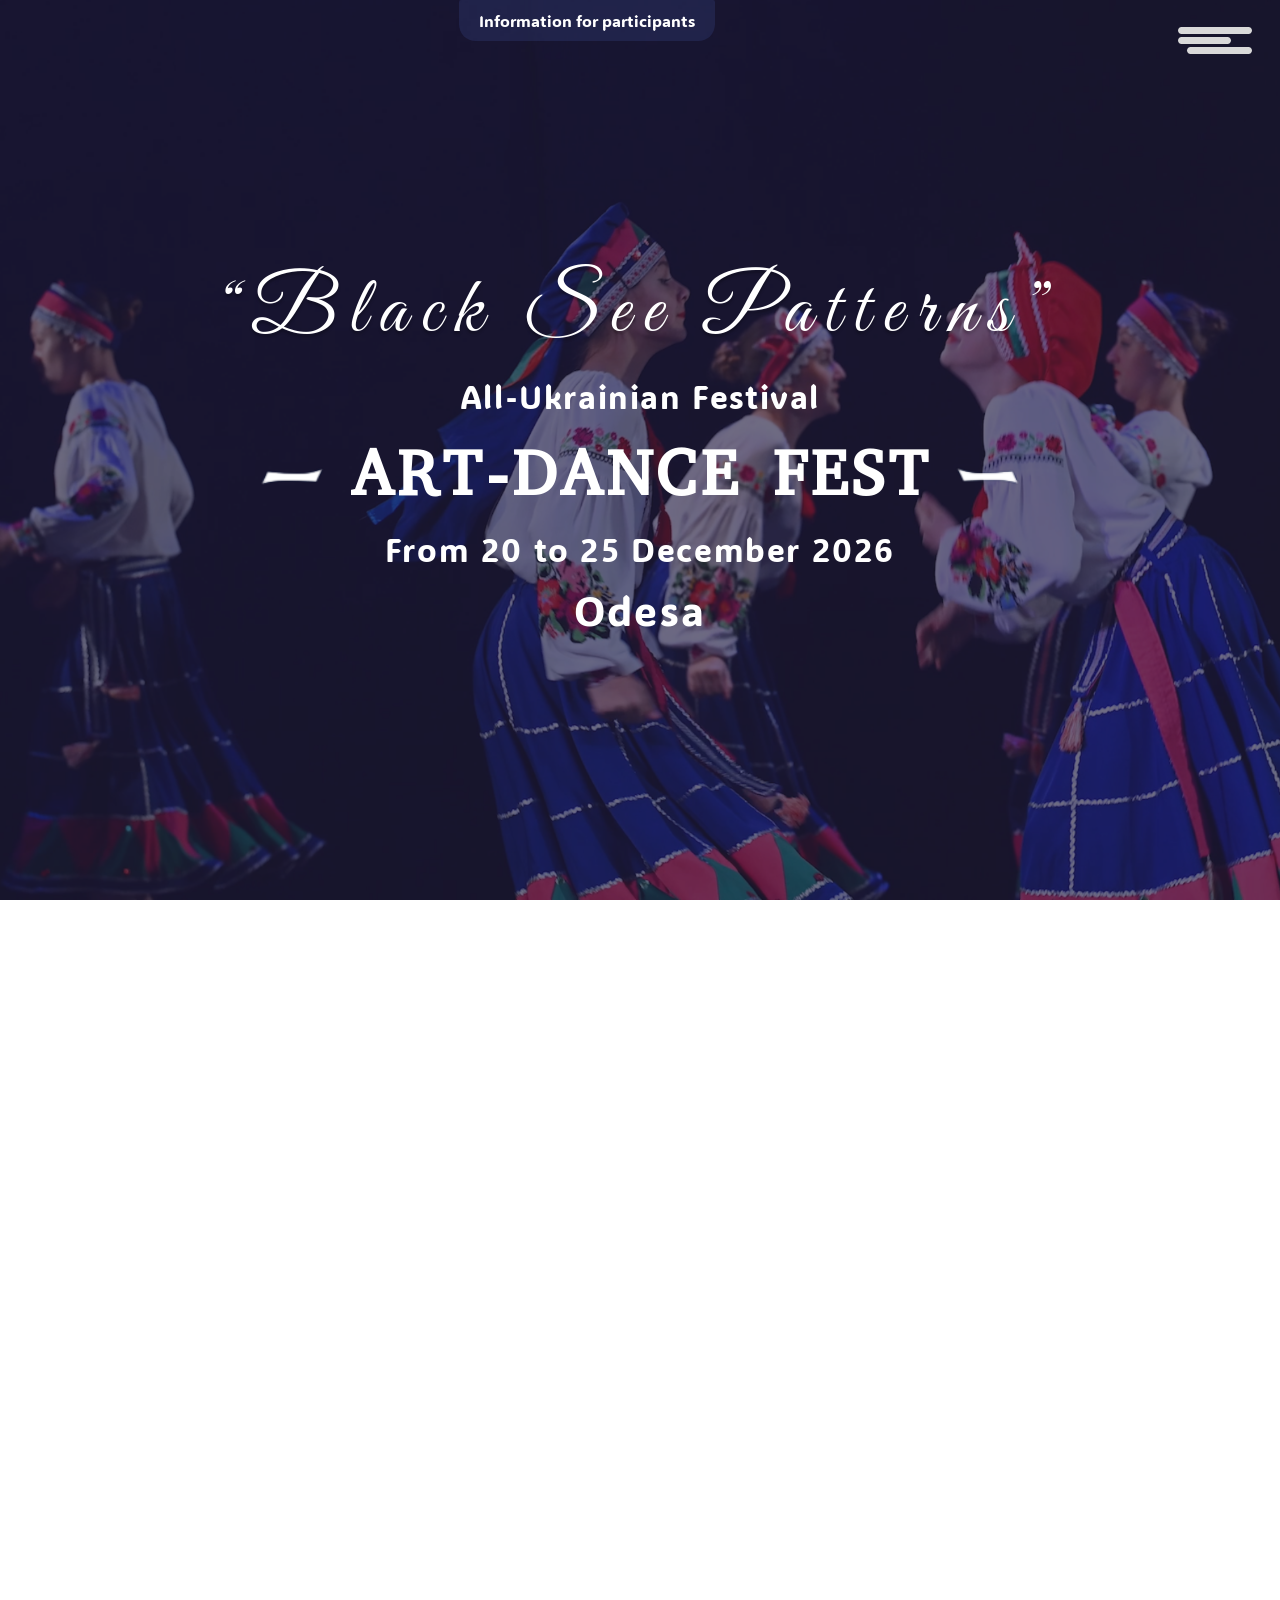
==== index.html @ 23b4a996 "add slider functions slide swipe and photo overlay" ====
<!DOCTYPE html>
<html lang="en">
	<head>
		<meta charset="UTF-8" />
		<meta name="viewport" content="width=device-width, initial-scale=1.0" />
		<title>Black See Patterns Fest</title>
		<link rel="stylesheet" href="css/style.css" />
	</head>
	<body>
		<div class="sections-container">
			<section class="start-screen section">
				<header>
					<div class="top-bar">
						<a href="#" class="info-button">Information for participants</a>
					</div>
					<div class="burger-menu">
						<img src="img/burger.svg" alt="Menu" />
					</div>
				</header>
				<div class="background-overlay"></div>

				<main class="main-content">
					<div class="event-text">
						<h2 class="event-name">“Black See Patterns”</h2>
						<p class="event-subtitle">All-Ukrainian Festival</p>
						<div class="event-title-container">
							<img src="img/tild.png" alt="Tild" class="tild-left" />
							<h1 class="event-title">ART-DANCE FEST</h1>
							<img src="img/tild.png" alt="Tild" class="tild-right" />
						</div>
						<p class="event-date">From 20 to 25 December 2026</p>
						<p class="event-location">Odesa</p>
					</div>
				</main>
			</section>
			<section class="slider-section section">
				<div class="slider-wrapper">
					<div class="slide-track">
						<div class="slider-button">
							<button class="slide-button" id="prevBtn"></button>
							<button class="slide-button" id="nextBtn"></button>
						</div>
					</div>
					<div class="slider-view">
						<div class="slides-container" id="sliderImage"></div>
					</div>
				</div>
			</section>
		</div>

		<div id="fullscreen-overlay" class="fullscreen-overlay">
			<img id="fullscreen-image" src="" alt="Fullscreen Image" />
		</div>

		<script src="js/script.js"></script>
		<script src="js/slider.js"></script>
	</body>
</html>
---- css/style.css ----
@import url('https://fonts.googleapis.com/css2?family=ADLaM+Display&family=Abyssinica+SIL&family=Great+Vibes&display=swap');

.sections-container {
	height: 100vh;
	position: relative;
	transition: transform 0.6s cubic-bezier(0.25, 0.46, 0.45, 0.94);
}

.section {
	height: 100vh;
	width: 100%;
	position: relative;
}

body,
html {
	margin: 0;
	padding: 0;
	width: 100%;
	height: 100%;
	overflow: hidden; /* Скрываем общий скролл */
	font-family: 'ADLaM Display', sans-serif;
	color: #ffffff;
	background: linear-gradient(
		180deg,
		#422b9c 0%,
		#5b3faa 33.65%,
		#684cb7 73.08%,
		#8156ce 100%
	);
}

.start-screen {
	position: relative;
	width: 100%;
	height: 100vh;
	background-image: url('../img/background-6b29d3.png');
	background-size: cover;
	background-position: center;
	display: flex;
	flex-direction: column;
	align-items: center;
}

.background-overlay {
	position: absolute;
	top: 0;
	left: 0;
	width: 100%;
	height: 100%;
	background-color: rgba(36, 31, 63, 0.65);
	z-index: 1;
}

.top-bar {
	position: fixed;
	top: 0;
	width: 100%;
	text-align: center;

	z-index: 3;
}

.info-button {
	background-color: rgba(52, 67, 128, 0.31);
	padding: 0.78vw 1.56vw;
	border-radius: 0.15vw 0.15vw 1.3vw 1.3vw;
	text-decoration: none;
	color: #ffffff;
	font-size: clamp(16px, 1.25vw, 24px);
	font-family: 'ADLaM Display', sans-serif;
	display: inline-block;
}

header {
	position: absolute;
	top: 2.08vw;
	right: 4.16vw;
	z-index: 2;
	display: flex;
	justify-content: flex-end;
	align-items: center;
	box-sizing: border-box;
}

.burger-menu {
	cursor: pointer;
	width: 3.85vw;
	height: 1.4vw;
}

.main-content {
	position: relative;
	z-index: 2;
	text-align: center;
	display: flex;
	flex-direction: column;
	align-items: center;
	justify-content: center;
	flex-grow: 1;
}

.event-text {
	display: flex;
	flex-direction: column;
	align-items: center;
	gap: 1.04vw;
}

.event-name {
	font-family: 'Great Vibes', serif;
	font-size: clamp(1.5rem, 7vw, 5rem);
	font-weight: 400;
	letter-spacing: 0.16em;
	text-shadow: 0px 0.2vw 0.2vw rgba(0, 0, 0, 0.25);
	margin: 0;
}

.event-subtitle,
.event-date {
	font-family: 'ADLaM Display', sans-serif;
	font-size: clamp(1rem, 2.5vw, 2.5rem);
	letter-spacing: 0.05em;
	margin: 0;
}

.event-title-container {
	display: flex;
	align-items: center;
	justify-content: center;
	gap: 1.04vw;
}

.event-title {
	font-family: 'Abyssinica SIL', serif;
	font-size: clamp(1.5rem, 5vw, 4rem);
	letter-spacing: 0.05em;
	margin: 0;
}
.slider-button {
	display: grid;
	align-items: center;
	width: 100vw;
	height: 100%;
	row-gap: 50vw;
	column-gap: 50vw;
	grid-template-rows: repeat(1, minmax(0, 1fr));
	grid-template-columns: repeat(2, minmax(0, 1fr));
	z-index: 2;
	#prevBtn,
	#nextBtn {
		position: relative;
		width: clamp(20vw, 100px, 400px);
		height: clamp(20vw, 100px, 400px);
		border-radius: 53.007px;
		border: 15.002px solid #293077;
		cursor: pointer;
	}
	#prevBtn {
		right: 25px;
		transform: rotate(17deg);
		grid-row: 1 / span 1;
		grid-column: 1 / span 1;
	}
	#nextBtn {
		left: 25px;
		transform: rotate(-17deg);
		grid-row: 1 / span 1;
		grid-column: 2 / span 1;
		justify-self: end;
	}
}
.slider-section {
	padding: 0 0;
	display: flex;
	align-items: center;
	justify-content: center;
}

.slider-wrapper {
	width: 70vw;
	height: 90vh;
	position: relative;
	margin: 0 auto;
	display: flex;
	justify-content: center;
	align-items: center;
	background: url(../wwwroot/background.webp) lightgray 50% 50% / cover
		no-repeat;
	background-position: top center;

	border-radius: 90px;
}

.slider-view {
	position: relative;
	display: grid;
	justify-content: center;
	align-content: center;
}

.slide-track {
	position: absolute;
	margin: 0, auto;
	width: 100vw;
	height: 100%;
	display: flex;
	transition: transform 0.5s ease;
}

.slide {
	min-width: 100%;
	box-sizing: border-box;
}

.slide img {
	width: 100%;
	display: block;
}

.slider-prev,
.slider-next {
	position: absolute;
	top: 50%;
	transform: translateY(-50%);
	background-color: rgba(0, 0, 0, 0.5);
	color: white;
	border: none;
	padding: 10px;
	cursor: pointer;
	z-index: 1;
}

.slider-prev {
	left: 10px;
}

.slider-next {
	right: 10px;
}
.tild-left,
.tild-right {
	width: clamp(50px, 6.79vw, 130px);
}

.tild-right {
	transform: scaleX(-1);
}

.event-location {
	font-family: 'ADLaM Display', sans-serif;
	font-size: clamp(40px, 3.23vw, 70px);
	letter-spacing: 0.05em;
	margin: 0;
}
#sliderImage {
	position: relative;
	display: block;
	width: 60vw;
	height: 65vh;
	border-radius: 100px;
	background-size: cover;
	background-repeat: no-repeat;
	background-position: center;
}
@media (max-width: 768px) {
	.slider-button #prevBtn,
	.slider-button #nextBtn {
		background-repeat: no-repeat;
		background-position: center;
		background-color: transparent;
		width: 36px;
		height: 80px;
		border: none;
		border-radius: 0;
	}
	.slider-button #prevBtn {
		background-image: url('../img/prev_arrow.svg');
		rotate: -17deg;
		justify-self: end;
	}
	.slider-button #nextBtn {
		background-image: url('../img/next_arrow.svg');
		rotate: 17deg;
		justify-self: start;
	}
	.slider-wrapper {
		width: 90vw;
	}
	#sliderImage {
		width: 85vw;
		height: 50vh;
	}
}

/* Стили для полноэкранного просмотра */
.fullscreen-overlay {
	position: fixed;
	top: 0;
	left: 0;
	width: 100%;
	height: 100%;
	background-color: rgba(0, 0, 0, 0.85);
	display: none; /* Скрыто по умолчанию */
	justify-content: center;
	align-items: center;
	z-index: 1000;
	cursor: pointer;
}

.fullscreen-overlay.active {
	display: flex; /* Показываем при активации */
}

#fullscreen-image {
	max-width: 90%;
	max-height: 90%;
	object-fit: contain;
}
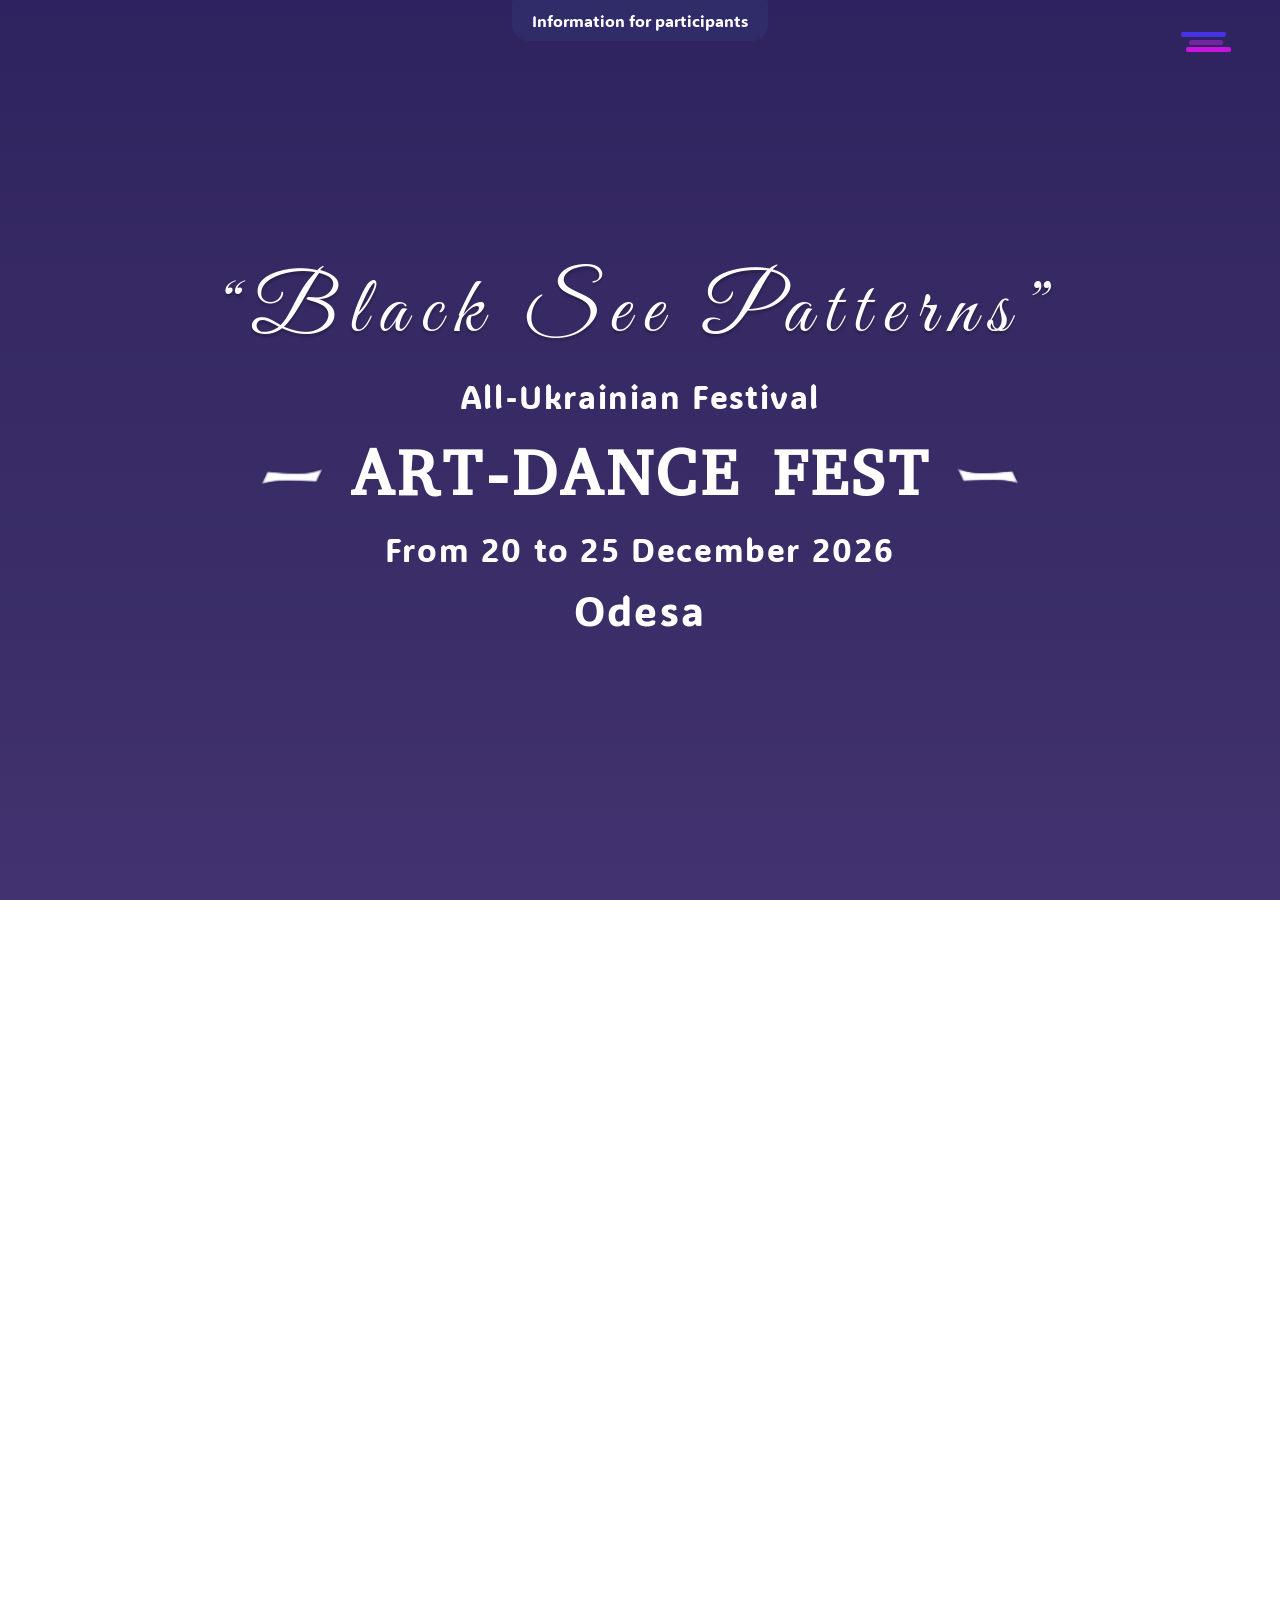
==== commit f5d26718: "add video to start screen add burger animation add burger" ====
--- a/index.html
+++ b/index.html
@@ -7,16 +7,22 @@
 		<link rel="stylesheet" href="css/style.css" />
 	</head>
 	<body>
+		<header>
+			<div class="top-bar">
+				<a href="#" class="info-button">Information for participants</a>
+			</div>
+			<div class="burger-menu">
+				<div class="burger-line burger-line-one"></div>
+				<div class="burger-line burger-line-two"></div>
+				<div class="burger-line burger-line-three"></div>
+			</div>
+		</header>
 		<div class="sections-container">
 			<section class="start-screen section">
-				<header>
-					<div class="top-bar">
-						<a href="#" class="info-button">Information for participants</a>
-					</div>
-					<div class="burger-menu">
-						<img src="img/burger.svg" alt="Menu" />
-					</div>
-				</header>
+				<!--TODO: add lazy loading for video, add background image before video, compress video 	     file-->
+				<video autoplay muted loop class="background-video">
+					<source src="wwwroot/FestStartVideo.mp4" type="video/mp4" />
+				</video>
 				<div class="background-overlay"></div>
 
 				<main class="main-content">
--- a/css/style.css
+++ b/css/style.css
@@ -34,12 +34,21 @@
 	position: relative;
 	width: 100%;
 	height: 100vh;
-	background-image: url('../img/background-6b29d3.png');
-	background-size: cover;
-	background-position: center;
+	overflow: hidden;
 	display: flex;
 	flex-direction: column;
 	align-items: center;
+}
+
+.background-video {
+	position: absolute;
+	top: 50%;
+	left: 50%;
+	width: 100%;
+	height: 100%;
+	object-fit: cover;
+	transform: translate(-50%, -50%);
+	z-index: -1;
 }
 
 .background-overlay {
@@ -73,9 +82,8 @@
 }
 
 header {
-	position: absolute;
-	top: 2.08vw;
-	right: 4.16vw;
+	position: fixed;
+	width: 100vw;
 	z-index: 2;
 	display: flex;
 	justify-content: flex-end;
@@ -84,11 +92,40 @@
 }
 
 .burger-menu {
+	position: relative;
+	display: flex;
+	flex-direction: column;
+	justify-content: space-between;
+	margin-right: clamp(30px, 3.85vw, 60px);
+	margin-top: 2rem;
 	cursor: pointer;
-	width: 3.85vw;
-	height: 1.4vw;
-}
-
+	width: clamp(30px, 3.85vw, 60px);
+	height: clamp(20px, 2vh, 60px);
+	z-index: 4;
+}
+.burger-line {
+	height: 5px;
+	border-radius: 2px;
+	transition: transform 0.3s ease-in-out, background-color 0.3s ease-in-out,
+		width 0.3s ease-in-out;
+}
+.burger-line-one {
+	position: relative;
+	align-self: flex-start;
+	background-color: #4533e4;
+
+	width: 90%;
+}
+.burger-line-two {
+	background-color: #7125a0;
+	width: 70%;
+	align-self: center;
+}
+.burger-line-three {
+	background-color: #c714de;
+	width: 90%;
+	align-self: flex-end;
+}
 .main-content {
 	position: relative;
 	z-index: 2;
@@ -185,8 +222,7 @@
 	display: flex;
 	justify-content: center;
 	align-items: center;
-	background: url(../wwwroot/background.webp) lightgray 50% 50% / cover
-		no-repeat;
+	background: url(../img/background.webp) lightgray 50% 50% / cover no-repeat;
 	background-position: top center;
 
 	border-radius: 90px;
@@ -255,6 +291,7 @@
 }
 #sliderImage {
 	position: relative;
+	z-index: 10; /* Поднимаем над остальными элементами */
 	display: block;
 	width: 60vw;
 	height: 65vh;
@@ -275,14 +312,16 @@
 		border-radius: 0;
 	}
 	.slider-button #prevBtn {
-		background-image: url('../img/prev_arrow.svg');
+		background-image: url('../img/prev_arrow.svg') !important;
 		rotate: -17deg;
+		justify-self: start;
+		margin-left: 25px;
+	}
+	.slider-button #nextBtn {
+		background-image: url('../img/next_arrow.svg') !important;
+		rotate: 17deg;
 		justify-self: end;
-	}
-	.slider-button #nextBtn {
-		background-image: url('../img/next_arrow.svg');
-		rotate: 17deg;
-		justify-self: start;
+		margin-right: 25px;
 	}
 	.slider-wrapper {
 		width: 90vw;
@@ -317,3 +356,49 @@
 	max-height: 90%;
 	object-fit: contain;
 }
+
+/* Burger menu line animations */
+@keyframes move-left-right {
+	0%,
+	100% {
+		transform: translateX(0);
+	}
+	50% {
+		transform: translateX(-15%);
+	}
+}
+
+@keyframes move-right-left-right {
+	0%,
+	100% {
+		transform: translateX(0);
+	}
+	25% {
+		transform: translateX(42%);
+	}
+	75% {
+		transform: translateX(-42%);
+	}
+}
+
+@keyframes move-right-left {
+	0%,
+	100% {
+		transform: translateX(0);
+	}
+	50% {
+		transform: translateX(15%);
+	}
+}
+
+.burger-line-one {
+	animation: move-left-right 2s ease-in-out infinite;
+}
+
+.burger-line-two {
+	animation: move-right-left-right 2s ease-in-out 0.2s infinite;
+}
+
+.burger-line-three {
+	animation: move-right-left 2s ease-in-out infinite;
+}
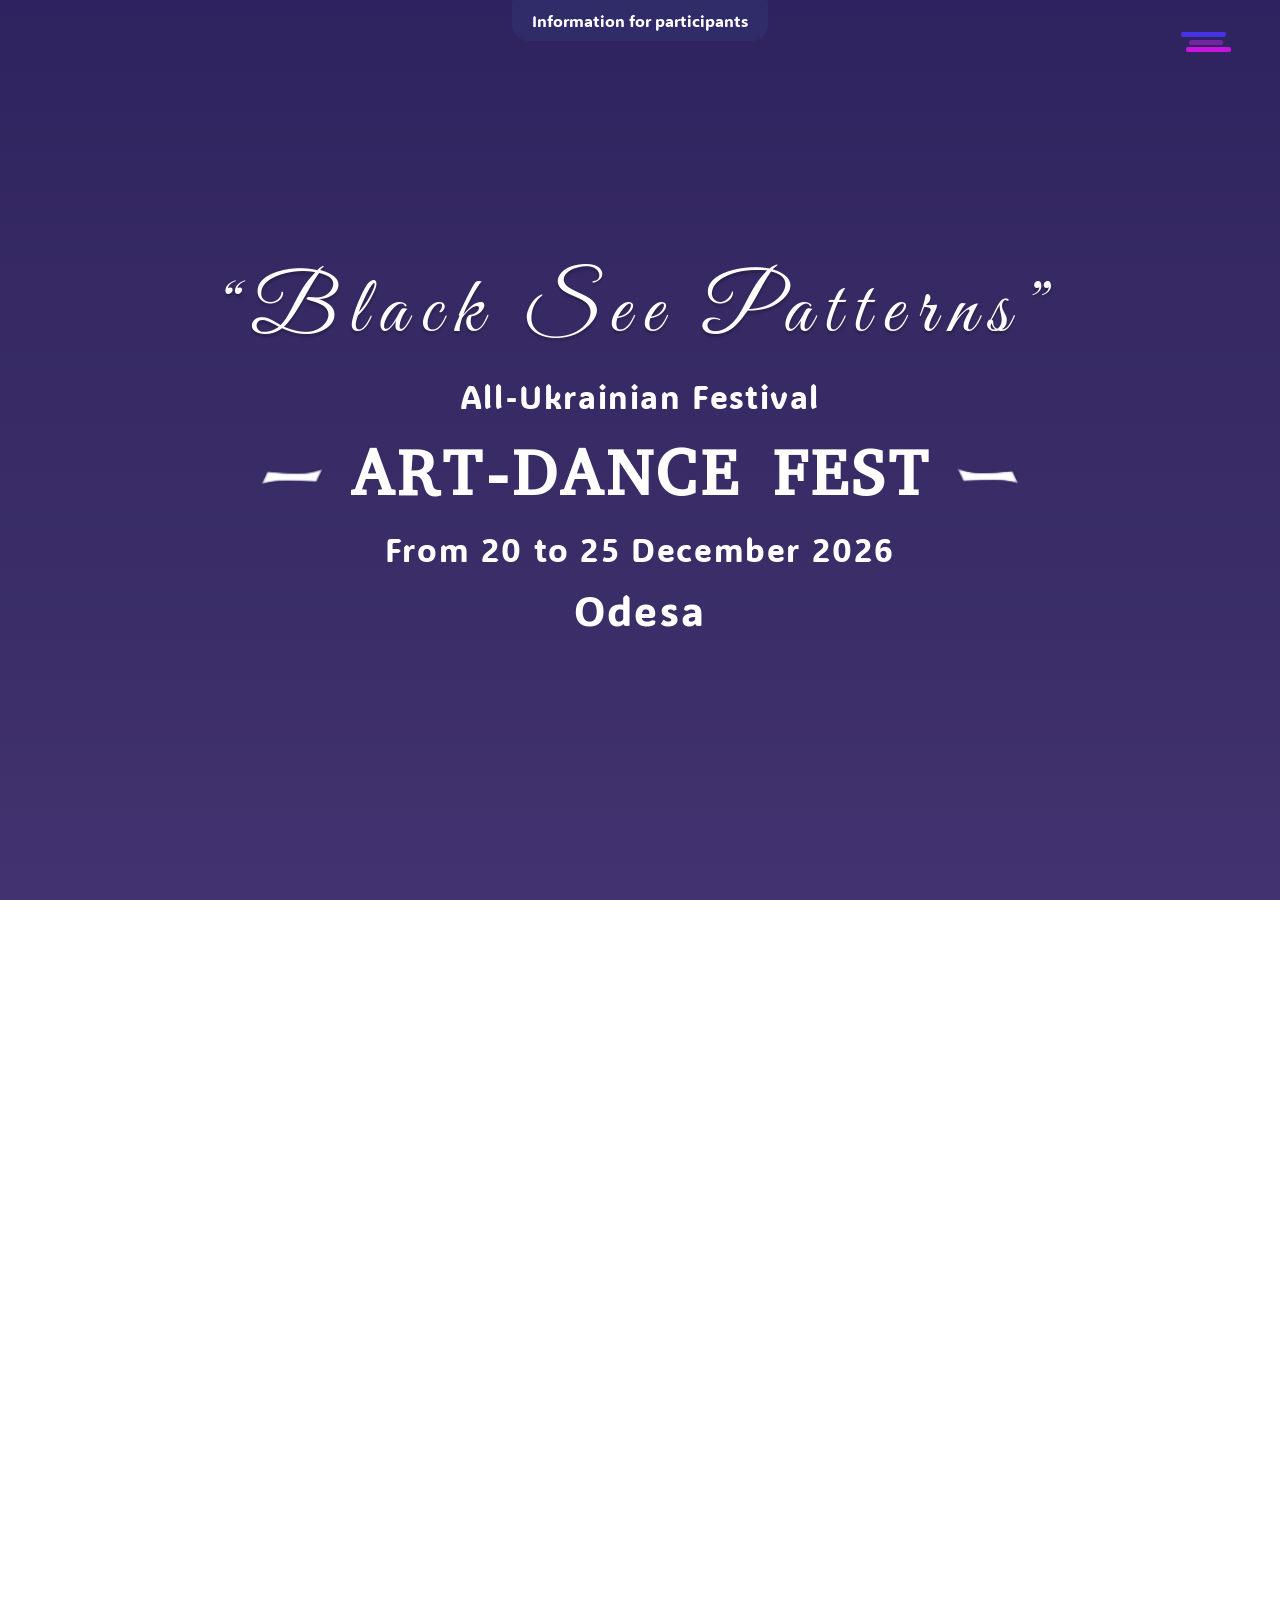
==== commit f16fd1eb: "navigation" ====
--- a/index.html
+++ b/index.html
@@ -7,6 +7,36 @@
 		<link rel="stylesheet" href="css/style.css" />
 	</head>
 	<body>
+		<nav class="navigation-bar">
+			<div class="nav-header">
+				<div class="close-btn">
+					<div class="close-line close-line-one"></div>
+					<div class="close-line close-line-two"></div>
+				</div>
+				<a href="#" class="nav-logo"
+					><img src="img/background.webp" alt="Logo"
+				/></a>
+			</div>
+			<div class="nav-main">
+				<a href="#home"><span>HOME</span></a>
+				<a href="#gallery"><span>GALLERY</span></a>
+				<a href="#category"><span>CATEGORY</span></a>
+				<a href="#nomination"><span>NOMINATION</span></a>
+			</div>
+			<div class="nav-footer">
+				<div class='mail'>
+					<img src="img/MailSVG.svg" alt="Mail"><a href='mailto:info@blackseepatterns.com'>info@blackseepatterns.com</a>
+				</div>
+				<div class='phone'>	
+					<img src="img/Vector.svg" alt="phone-icon"><a href='tel:	+380631234567'>+38 (063) 123 45 67</a>
+				</div>
+				<div class="social-media">
+					<a href='#'/><img src="img/Facebook.svg" alt="Facebook"></img></a>
+					<a href='#'/><img src="img/Instagram.svg" alt="Instagram"></img></a>
+					<a href='#'/><img src="img/Telegram App.svg" alt="Telegram"></img></a>
+				</div>
+			</div>
+		</nav>
 		<header>
 			<div class="top-bar">
 				<a href="#" class="info-button">Information for participants</a>
@@ -18,7 +48,7 @@
 			</div>
 		</header>
 		<div class="sections-container">
-			<section class="start-screen section">
+			<section id="home" class="start-screen section">
 				<!--TODO: add lazy loading for video, add background image before video, compress video 	     file-->
 				<video autoplay muted loop class="background-video">
 					<source src="wwwroot/FestStartVideo.mp4" type="video/mp4" />
@@ -39,7 +69,7 @@
 					</div>
 				</main>
 			</section>
-			<section class="slider-section section">
+			<section id="gallery" class="slider-section section">
 				<div class="slider-wrapper">
 					<div class="slide-track">
 						<div class="slider-button">
@@ -52,6 +82,12 @@
 					</div>
 				</div>
 			</section>
+			<section id="category" class="section">
+				<!-- TODO: Add content for Category section -->
+			</section>
+			<section id="nomination" class="section">
+				<!-- TODO: Add content for Nomination section -->
+			</section>
 		</div>
 
 		<div id="fullscreen-overlay" class="fullscreen-overlay">
--- a/css/style.css
+++ b/css/style.css
@@ -173,6 +173,90 @@
 	font-size: clamp(1.5rem, 5vw, 4rem);
 	letter-spacing: 0.05em;
 	margin: 0;
+}
+.event-location {
+	font-family: 'ADLaM Display', sans-serif;
+	font-size: clamp(40px, 3.23vw, 70px);
+	letter-spacing: 0.05em;
+	margin: 0;
+}
+.navigation-bar {
+	position: fixed;
+	top: 0;
+	right: 0;
+	width: clamp(100px, 45vw, 300px);
+	height: 100vh;
+	background: #293077;
+	opacity: 0;
+	transform: translateX(100%);
+	transition: transform 0.3s ease-in-out, opacity 0.3s ease-in-out;
+	z-index: 5;
+	display: flex;
+	flex-direction: column;
+	justify-content: space-between;
+}
+.nav-header {
+	flex: 1;
+	position: relative;
+	width: 100%;
+	display: flex;
+	flex-direction: column;
+
+	padding-top: 1rem;
+}
+.nav-main {
+	flex: 2;
+}
+.nav-footer {
+	flex: 1;
+}
+.nav-logo {
+	width: clamp(100px, 15vw, 150px);
+	height: clamp(100px, 15vw, 150px);
+	border-radius: 50%;
+	align-self: center;
+	overflow: hidden;
+}
+.nav-logo img {
+	width: 100%;
+	height: 100%;
+	object-fit: cover;
+}
+.navigation-bar.open {
+	opacity: 0.8;
+	transform: translateX(0);
+}
+
+.close-btn {
+	border: 1px solid #4533e4;
+	position: relative;
+	align-self: flex-start;
+	margin-left: 1.1rem;
+	width: clamp(15px, 2vw, 30px);
+	height: clamp(15px, 2vw, 30px);
+	cursor: pointer;
+	z-index: 6;
+}
+
+.close-line {
+	position: absolute;
+	height: 5px;
+	border-radius: 2px;
+	width: 100%;
+	top: 50%;
+	left: 0;
+	transform-origin: center;
+	transition: transform 0.3s ease-in-out;
+}
+
+.close-line-one {
+	background: linear-gradient(to right, #4533e4, #7125a0);
+	transform: translateY(-50%) rotate(45deg);
+}
+
+.close-line-two {
+	background: linear-gradient(to right, #7125a0, #c714de);
+	transform: translateY(-50%) rotate(-45deg);
 }
 .slider-button {
 	display: grid;
@@ -283,12 +367,6 @@
 	transform: scaleX(-1);
 }
 
-.event-location {
-	font-family: 'ADLaM Display', sans-serif;
-	font-size: clamp(40px, 3.23vw, 70px);
-	letter-spacing: 0.05em;
-	margin: 0;
-}
 #sliderImage {
 	position: relative;
 	z-index: 10; /* Поднимаем над остальными элементами */
@@ -402,3 +480,165 @@
 .burger-line-three {
 	animation: move-right-left 2s ease-in-out infinite;
 }
+
+.nav-main {
+	display: flex;
+	flex-direction: column;
+	justify-content: flex-start; /* Changed from space-between to align top */
+	align-items: center; /* Center items horizontally */
+	gap: 27px;
+	padding-top: 2rem; /* Add some padding at the top */
+}
+
+.nav-main a {
+	text-decoration: none;
+	color: rgba(255, 255, 255, 1);
+	font-family: 'Abyssinica SIL', serif;
+	font-size: clamp(24px, 1.8vw, 28px); /* Responsive font size */
+	letter-spacing: 0.25em;
+	font-weight: 400;
+	line-height: 100%;
+	white-space: nowrap;
+	transition: transform 0.2s ease-in-out;
+}
+
+.nav-main a:hover {
+	transform: scale(1.1); /* Add a little zoom effect on hover */
+}
+
+/* Стили для улучшенного nav-footer */
+.nav-footer {
+	display: flex;
+	flex-direction: column;
+	justify-content: flex-end;
+	align-items: center;
+	gap: 20px;
+	padding-bottom: 2rem;
+}
+
+.mail,
+.phone {
+	display: flex;
+	flex-direction: row;
+	align-items: center;
+	gap: 10px;
+}
+.mail img,
+.phone img {
+	width: 24px;
+	height: 24px;
+}
+
+.mail a,
+.phone a {
+	color: rgba(255, 255, 255, 1);
+	text-decoration: none;
+	font-family: 'Great Vibes', serif;
+	font-size: clamp(16px, 1.2vw, 20px);
+	letter-spacing: 0.1em;
+	line-height: 1.4;
+	transition: transform 0.2s ease-in-out;
+}
+
+.mail a:hover,
+.phone a:hover {
+	transform: scale(1.05);
+}
+
+.social-media {
+	display: flex;
+	gap: 25px;
+	justify-content: center;
+	align-items: center;
+}
+
+.social-media a {
+	display: flex;
+	justify-content: center;
+	align-items: center;
+	width: 40px;
+	height: 40px;
+	border-radius: 50%;
+	background-color: rgba(255, 255, 255, 0.1);
+	transition: background-color 0.3s ease;
+}
+
+.social-media a:hover {
+	background-color: rgba(255, 255, 255, 0.2);
+}
+
+.social-media img {
+	width: 20px;
+	height: 20px;
+}
+
+/* Адаптивные стили для nav-footer */
+@media (max-width: 768px) {
+	.navigation-bar {
+		width: 100vw;
+		right: 0;
+	}
+	.navigation-bar.open {
+		opacity: 1;
+	}
+	.nav-header .nav-logo {
+		width: clamp(150px, 20vw, 120px);
+		height: clamp(150px, 20vw, 120px);
+	}
+	.nav-footer {
+		gap: 15px;
+		padding-bottom: 1.5rem;
+	}
+
+	.mail a,
+	.phone a {
+		font-size: clamp(14px, 1.1vw, 18px);
+	}
+
+	.social-media {
+		gap: 15px;
+	}
+
+	.social-media a {
+		width: 35px;
+		height: 35px;
+	}
+
+	.social-media img {
+		width: 18px;
+		height: 18px;
+	}
+}
+
+@media (max-width: 480px) {
+	.navigation-bar .open {
+		width: 100vw;
+		height: 100vh;
+		opacity: 3;
+	}
+
+	.nav-footer {
+		gap: 12px;
+		padding-bottom: 1rem;
+	}
+
+	.mail a,
+	.phone a {
+		font-size: 14px;
+		text-align: center;
+	}
+
+	.social-media {
+		gap: 12px;
+	}
+
+	.social-media a {
+		width: 30px;
+		height: 30px;
+	}
+
+	.social-media img {
+		width: 16px;
+		height: 16px;
+	}
+}
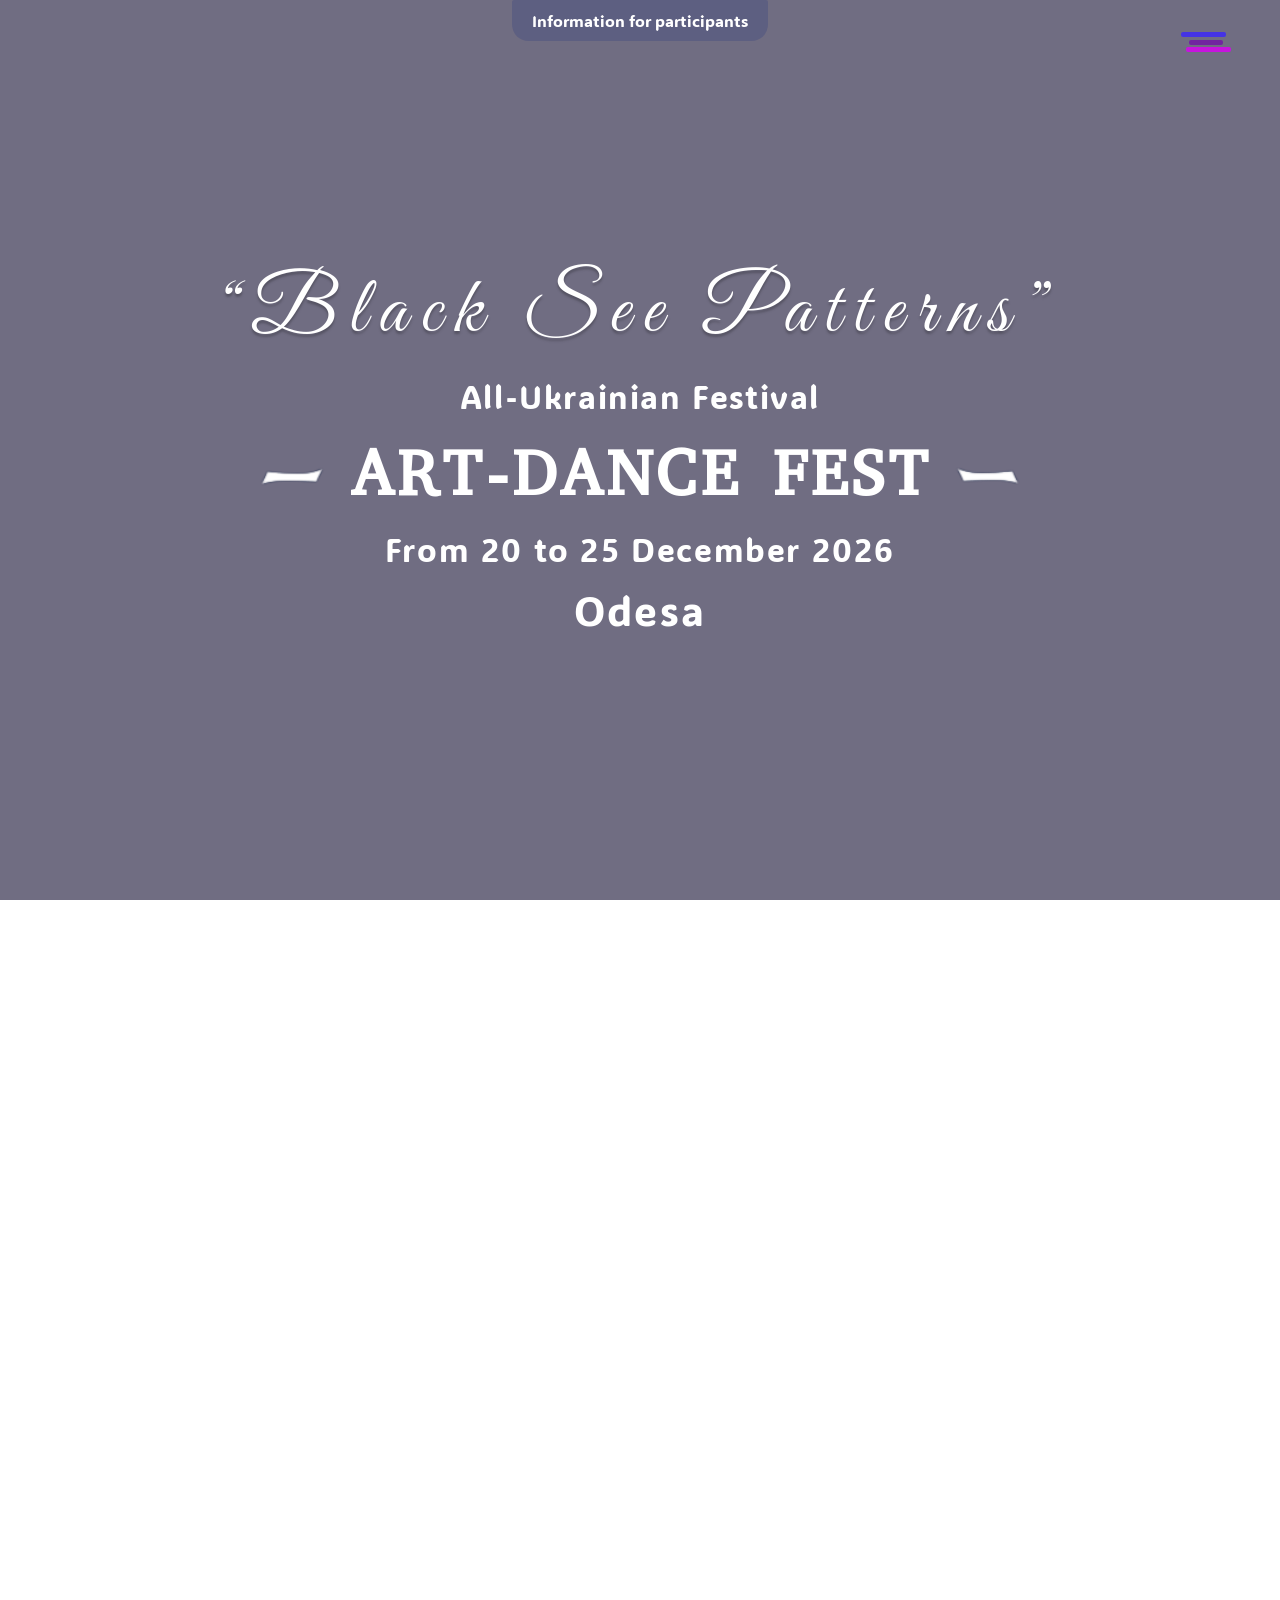
==== commit fdb90d31: "Change back and rules" ====
--- a/index.html
+++ b/index.html
@@ -7,6 +7,9 @@
 		<link rel="stylesheet" href="css/style.css" />
 	</head>
 	<body>
+		<video autoplay muted loop class="background-video">
+					<source src="wwwroot/background .mp4" type="video/mp4" />
+				</video>
 		<nav class="navigation-bar">
 			<div class="nav-header">
 				<div class="close-btn">
@@ -50,7 +53,7 @@
 		<div class="sections-container">
 			<section id="home" class="start-screen section">
 				<!--TODO: add lazy loading for video, add background image before video, compress video 	     file-->
-				<video autoplay muted loop class="background-video">
+				<video autoplay muted loop class="start-screen-background-video">
 					<source src="wwwroot/FestStartVideo.mp4" type="video/mp4" />
 				</video>
 				<div class="background-overlay"></div>
--- a/css/style.css
+++ b/css/style.css
@@ -21,15 +21,17 @@
 	overflow: hidden; /* Скрываем общий скролл */
 	font-family: 'ADLaM Display', sans-serif;
 	color: #ffffff;
-	background: linear-gradient(
-		180deg,
-		#422b9c 0%,
-		#5b3faa 33.65%,
-		#684cb7 73.08%,
-		#8156ce 100%
-	);
-}
-
+}
+.background-video {
+	position: fixed;
+	top: 50%;
+	left: 50%;
+	width: 100%;
+	height: 100%;
+	object-fit: cover;
+	transform: translate(-50%, -50%);
+	z-index: -2;
+}
 .start-screen {
 	position: relative;
 	width: 100%;
@@ -40,7 +42,7 @@
 	align-items: center;
 }
 
-.background-video {
+.start-screen-background-video {
 	position: absolute;
 	top: 50%;
 	left: 50%;
@@ -106,7 +108,9 @@
 .burger-line {
 	height: 5px;
 	border-radius: 2px;
-	transition: transform 0.3s ease-in-out, background-color 0.3s ease-in-out,
+	transition:
+		transform 0.3s ease-in-out,
+		background-color 0.3s ease-in-out,
 		width 0.3s ease-in-out;
 }
 .burger-line-one {
@@ -189,7 +193,9 @@
 	background: #293077;
 	opacity: 0;
 	transform: translateX(100%);
-	transition: transform 0.3s ease-in-out, opacity 0.3s ease-in-out;
+	transition:
+		transform 0.3s ease-in-out,
+		opacity 0.3s ease-in-out;
 	z-index: 5;
 	display: flex;
 	flex-direction: column;
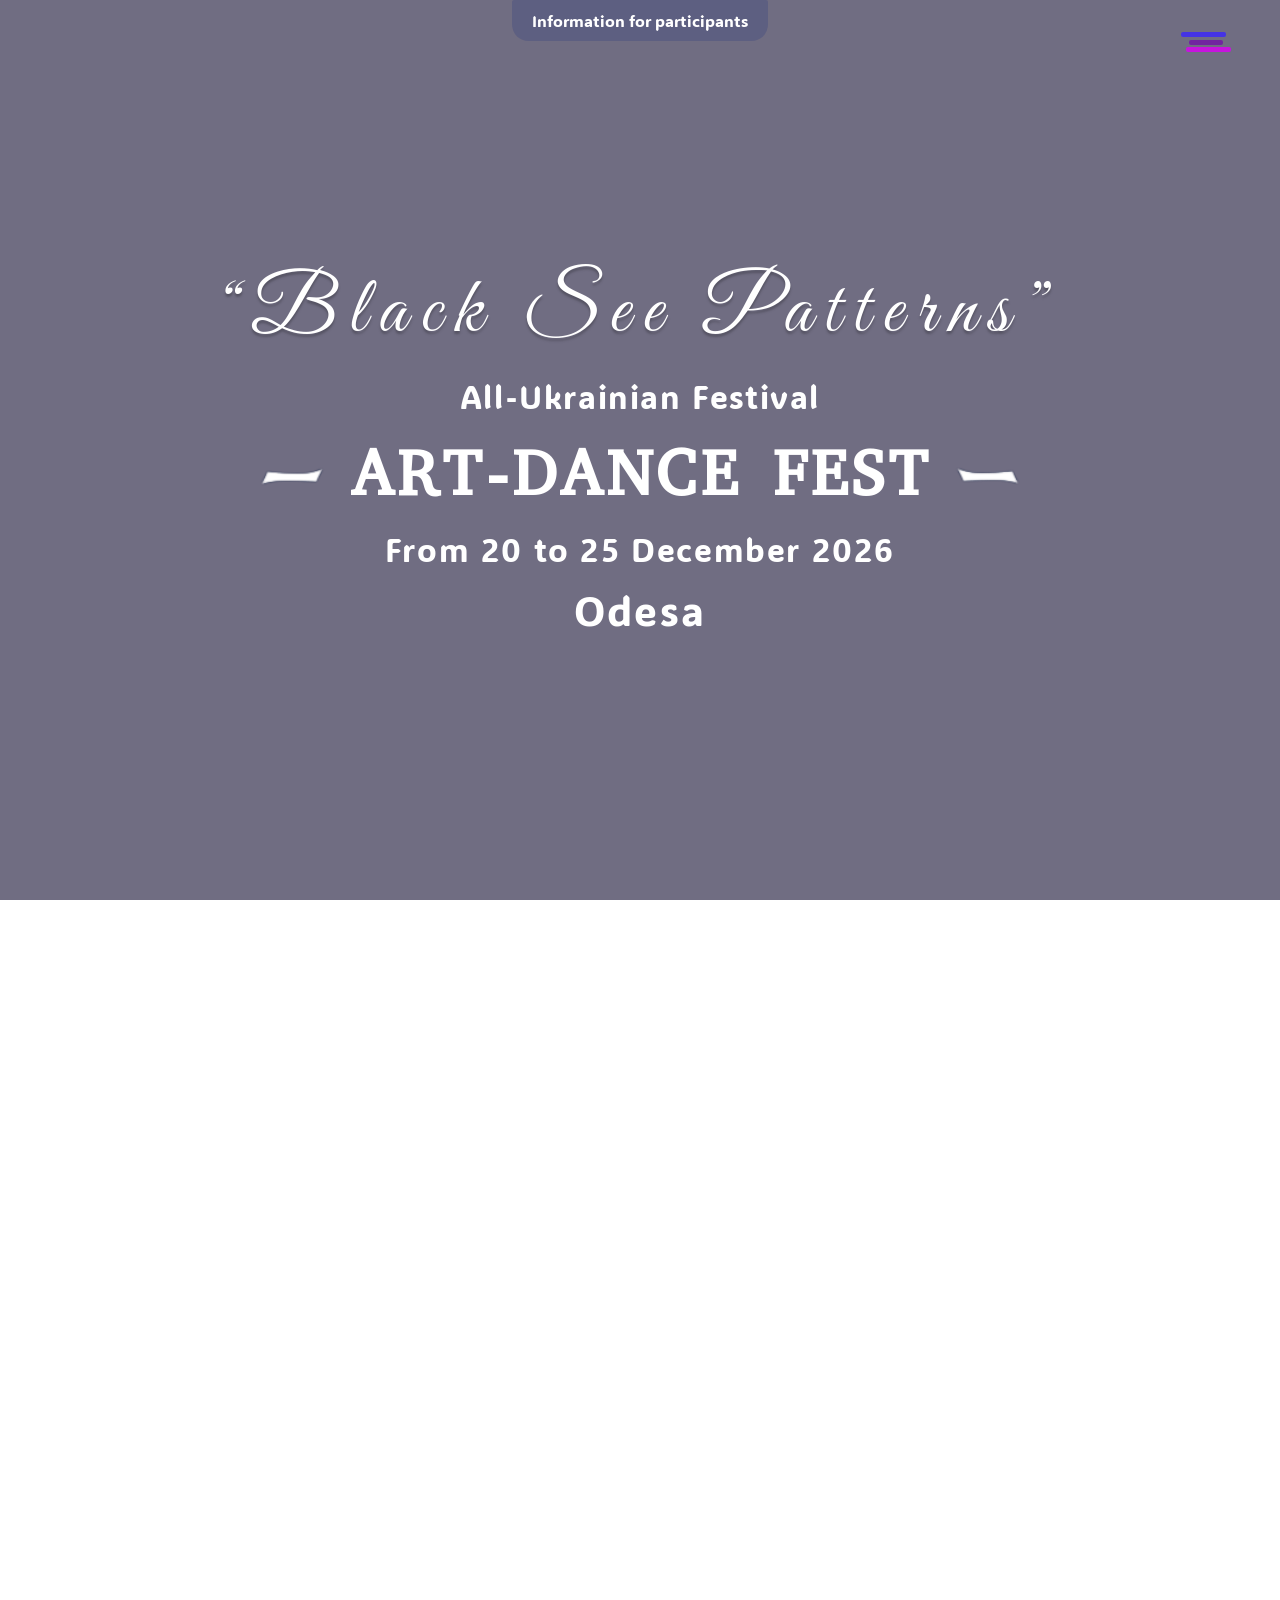
==== commit 5c24cae2: "Fix : formatting" ====
--- a/index.html
+++ b/index.html
@@ -1,103 +1,148 @@
+<script src="js/script.js"></script>
 <!DOCTYPE html>
 <html lang="en">
-	<head>
-		<meta charset="UTF-8" />
-		<meta name="viewport" content="width=device-width, initial-scale=1.0" />
-		<title>Black See Patterns Fest</title>
-		<link rel="stylesheet" href="css/style.css" />
-	</head>
-	<body>
-		<video autoplay muted loop class="background-video">
-					<source src="wwwroot/background .mp4" type="video/mp4" />
-				</video>
-		<nav class="navigation-bar">
-			<div class="nav-header">
-				<div class="close-btn">
-					<div class="close-line close-line-one"></div>
-					<div class="close-line close-line-two"></div>
+
+<head>
+	<meta charset="UTF-8" />
+	<meta name="viewport" content="width=device-width, initial-scale=1.0" />
+	<title>Black See Patterns Fest</title>
+	<link rel="stylesheet" href="css/style.css" />
+</head>
+
+<body>
+	<video autoplay muted loop class="background-video">
+		<source src="wwwroot/background .mp4" type="video/mp4" />
+	</video>
+	<nav class="navigation-bar">
+		<div class="nav-header">
+			<div class="close-btn">
+				<div class="close-line close-line-one"></div>
+				<div class="close-line close-line-two"></div>
+			</div>
+			<a href="#" class="nav-logo"><img src="img/background.webp" alt="Logo" /></a>
+		</div>
+		<div class="nav-main">
+			<a class='anchor' data-index="0"><span>HOME</span></a>
+			<a class='anchor' data-index="1"><span>GALLERY</span></a>
+			<a class='anchor' data-index="2"><span>CATEGORY</span></a>
+			<a class='anchor' data-index="3"><span>NOMINATION</span></a>
+		</div>
+		<div class="nav-footer">
+			<div class='mail'>
+				<img src="img/MailSVG.svg" alt="Mail"><a href='mailto:info@blackseepatterns.com'>info@blackseepatterns.com</a>
+			</div>
+			<div class='phone'>
+				<img src="img/Vector.svg" alt="phone-icon"><a href='tel:	+380631234567'>+38 (063) 123 45 67</a>
+			</div>
+			<div class="social-media">
+				<a href='#' /><img src="img/Facebook.svg" alt="Facebook"></img></a>
+				<a href='#' /><img src="img/Instagram.svg" alt="Instagram"></img></a>
+				<a href='#' /><img src="img/Telegram App.svg" alt="Telegram"></img></a>
+			</div>
+		</div>
+	</nav>
+	<header>
+		<div class="top-bar">
+			<a href="#" class="info-button">Information for participants</a>
+		</div>
+		<div class="burger-menu">
+			<div class="burger-line burger-line-one"></div>
+			<div class="burger-line burger-line-two"></div>
+			<div class="burger-line burger-line-three"></div>
+		</div>
+	</header>
+	<div class="sections-container">
+		<section id="home" class="start-screen section">
+			<!--TODO: add lazy loading for video, add background image before video, compress video 	     file-->
+			<video autoplay muted loop class="start-screen-background-video">
+				<source src="wwwroot/FestStartVideo.mp4" type="video/mp4" />
+			</video>
+			<div class="background-overlay"></div>
+
+			<main class="main-content">
+				<div class="event-text">
+					<h2 class="event-name">“Black See Patterns”</h2>
+					<p class="event-subtitle">All-Ukrainian Festival</p>
+					<div class="event-title-container">
+						<img src="img/tild.png" alt="Tild" class="tild-left" />
+						<h1 class="event-title">ART-DANCE FEST</h1>
+						<img src="img/tild.png" alt="Tild" class="tild-right" />
+					</div>
+					<p class="event-date">From 20 to 25 December 2026</p>
+					<p class="event-location">Odesa</p>
 				</div>
-				<a href="#" class="nav-logo"
-					><img src="img/background.webp" alt="Logo"
-				/></a>
-			</div>
-			<div class="nav-main">
-				<a href="#home"><span>HOME</span></a>
-				<a href="#gallery"><span>GALLERY</span></a>
-				<a href="#category"><span>CATEGORY</span></a>
-				<a href="#nomination"><span>NOMINATION</span></a>
-			</div>
-			<div class="nav-footer">
-				<div class='mail'>
-					<img src="img/MailSVG.svg" alt="Mail"><a href='mailto:info@blackseepatterns.com'>info@blackseepatterns.com</a>
+			</main>
+		</section>
+		<section id="gallery" class="slider-section section">
+			<div class="slider-wrapper">
+				<div class="slide-track">
+					<div class="slider-button">
+						<button class="slide-button" id="prevBtn"></button>
+						<button class="slide-button" id="nextBtn"></button>
+					</div>
 				</div>
-				<div class='phone'>	
-					<img src="img/Vector.svg" alt="phone-icon"><a href='tel:	+380631234567'>+38 (063) 123 45 67</a>
-				</div>
-				<div class="social-media">
-					<a href='#'/><img src="img/Facebook.svg" alt="Facebook"></img></a>
-					<a href='#'/><img src="img/Instagram.svg" alt="Instagram"></img></a>
-					<a href='#'/><img src="img/Telegram App.svg" alt="Telegram"></img></a>
+				<div class="slider-view">
+					<div class="slides-container" id="sliderImage"></div>
 				</div>
 			</div>
-		</nav>
-		<header>
-			<div class="top-bar">
-				<a href="#" class="info-button">Information for participants</a>
+		</section>
+		<section id="category" class="category-section section">
+			<h2>Categories</h2>
+			<div class='category-direction-container'>
+				<div class='category-direction'>
+					<p class='category-direction-title'>Professional</p>
+					<p class='category-direction-description'>Professional choreography school, college, academy</p>
+				</div>
+				<div class='category-direction'>
+					<p class='category-direction-title'>Amateur</p>
+					<p class='category-direction-description'>Private choreography amateur school, studio, denser amateur</p>
+				</div>
 			</div>
-			<div class="burger-menu">
-				<div class="burger-line burger-line-one"></div>
-				<div class="burger-line burger-line-two"></div>
-				<div class="burger-line burger-line-three"></div>
-			</div>
-		</header>
-		<div class="sections-container">
-			<section id="home" class="start-screen section">
-				<!--TODO: add lazy loading for video, add background image before video, compress video 	     file-->
-				<video autoplay muted loop class="start-screen-background-video">
-					<source src="wwwroot/FestStartVideo.mp4" type="video/mp4" />
-				</video>
-				<div class="background-overlay"></div>
-
-				<main class="main-content">
-					<div class="event-text">
-						<h2 class="event-name">“Black See Patterns”</h2>
-						<p class="event-subtitle">All-Ukrainian Festival</p>
-						<div class="event-title-container">
-							<img src="img/tild.png" alt="Tild" class="tild-left" />
-							<h1 class="event-title">ART-DANCE FEST</h1>
-							<img src="img/tild.png" alt="Tild" class="tild-right" />
-						</div>
-						<p class="event-date">From 20 to 25 December 2026</p>
-						<p class="event-location">Odesa</p>
+			<ul class='category-list-items'>
+				<li>
+					Classic
+				</li>
+				<li>
+					Contemporary
+				</li>
+				<li>
+					Folk
+				</li>
+				<li>
+					Show Dance
+				</li>
+			</ul>
+		</section>
+		<section id="nomination" class="nomination-section section">
+			<h2>Nomination</h2>
+			<div class='nomination-container'>
+				<div class='nomination-items'>
+					<div class='nomination-item'>
+						<p class='nomination-item-title'>Nomination I “Solo and Duet”</p>
 					</div>
-				</main>
-			</section>
-			<section id="gallery" class="slider-section section">
-				<div class="slider-wrapper">
-					<div class="slide-track">
-						<div class="slider-button">
-							<button class="slide-button" id="prevBtn"></button>
-							<button class="slide-button" id="nextBtn"></button>
-						</div>
-					</div>
-					<div class="slider-view">
-						<div class="slides-container" id="sliderImage"></div>
+					<div class='nomination-item'>
+						<p class='nomination-item-title'>Nomination II “Ensemble”</p>
+						<p class='nomination-item-description'>(Small Group 3 - 7 people and Large Group 8 - 30 people)</p>
 					</div>
 				</div>
-			</section>
-			<section id="category" class="section">
-				<!-- TODO: Add content for Category section -->
-			</section>
-			<section id="nomination" class="section">
-				<!-- TODO: Add content for Nomination section -->
-			</section>
-		</div>
+				<div class='nomination-group-container'>
+					<p class='nomination-group-item'>Group 1 - younger group (9–10 years old)</p>
+					<p class='nomination-group-item'>Group 2 - middle group (11– 13 years old)</p>
+					<p class='nomination-group-item'>Group 3 - older group (14– 16 years old)</p>
+					<p class='nomination-group-item'>Group 4 - young people (17 – 23 years old) </p>
+					<p class='nomination-group-item'>Group 5 - Mixed age (For Ensemble)</p>
+				</div>
+			</div>
 
-		<div id="fullscreen-overlay" class="fullscreen-overlay">
-			<img id="fullscreen-image" src="" alt="Fullscreen Image" />
-		</div>
+	</div>
+	</section>
+	</div>
 
-		<script src="js/script.js"></script>
-		<script src="js/slider.js"></script>
-	</body>
-</html>
+	<div id="fullscreen-overlay" class="fullscreen-overlay">
+		<img id="fullscreen-image" src="" alt="Fullscreen Image" />
+	</div>
+
+	<script src="js/slider.js"></script>
+</body>
+
+</html>
--- a/css/style.css
+++ b/css/style.css
@@ -1,15 +1,7 @@
 @import url('https://fonts.googleapis.com/css2?family=ADLaM+Display&family=Abyssinica+SIL&family=Great+Vibes&display=swap');
 
-.sections-container {
-	height: 100vh;
-	position: relative;
-	transition: transform 0.6s cubic-bezier(0.25, 0.46, 0.45, 0.94);
-}
-
-.section {
-	height: 100vh;
-	width: 100%;
-	position: relative;
+:root {
+	--h2-font-family: 'Great Vibes', serif;
 }
 
 body,
@@ -22,6 +14,59 @@
 	font-family: 'ADLaM Display', sans-serif;
 	color: #ffffff;
 }
+
+h2 {
+	font-family: var(--h2-font-family);
+	font-size: clamp(3rem, 8vw, 6rem);
+	font-weight: 400;
+	letter-spacing: 0.16em;
+}
+
+header {
+	position: fixed;
+	width: 100vw;
+	z-index: 2;
+	display: flex;
+	justify-content: flex-end;
+	align-items: center;
+	box-sizing: border-box;
+}
+
+#category {
+	display: flex;
+	flex-direction: column;
+	align-items: center;
+	justify-content: start;
+}
+
+#fullscreen-image {
+	max-width: 90%;
+	max-height: 90%;
+	object-fit: contain;
+}
+
+#sliderImage {
+	position: relative;
+	z-index: 3; /* Поднимаем над остальными элементами */
+	display: block;
+	width: 100vw;
+	height: 100vh;
+	border-radius: 100px;
+	background-size: cover;
+	background-repeat: no-repeat;
+	background-position: center;
+}
+
+.background-overlay {
+	position: absolute;
+	top: 0;
+	left: 0;
+	width: 100%;
+	height: 100%;
+	background-color: rgba(36, 31, 63, 0.65);
+	z-index: 1;
+}
+
 .background-video {
 	position: fixed;
 	top: 50%;
@@ -32,44 +77,143 @@
 	transform: translate(-50%, -50%);
 	z-index: -2;
 }
-.start-screen {
-	position: relative;
-	width: 100%;
-	height: 100vh;
-	overflow: hidden;
-	display: flex;
-	flex-direction: column;
-	align-items: center;
-}
-
-.start-screen-background-video {
+
+.burger-line {
+	height: 5px;
+	border-radius: 2px;
+	transition:
+		transform 0.3s ease-in-out,
+		background-color 0.3s ease-in-out,
+		width 0.3s ease-in-out;
+}
+
+.burger-line-one {
+	position: relative;
+	align-self: flex-start;
+	background-color: #4533e4;
+	width: 90%;
+	animation: move-left-right 2s ease-in-out infinite;
+}
+
+.burger-line-three {
+	background-color: #c714de;
+	width: 90%;
+	align-self: flex-end;
+	animation: move-right-left 2s ease-in-out infinite;
+}
+
+.burger-line-two {
+	background-color: #7125a0;
+	width: 70%;
+	align-self: center;
+	animation: move-right-left-right 2s ease-in-out 0.2s infinite;
+}
+
+.burger-menu {
+	position: relative;
+	display: flex;
+	flex-direction: column;
+	justify-content: space-between;
+	margin-right: clamp(30px, 3.85vw, 60px);
+	margin-top: 2rem;
+	cursor: pointer;
+	width: clamp(30px, 3.85vw, 60px);
+	height: clamp(20px, 2vh, 60px);
+	z-index: 4;
+}
+
+.close-btn {
+	border: 1px solid #4533e4;
+	position: relative;
+	align-self: flex-start;
+	margin-left: 1.1rem;
+	width: clamp(15px, 2vw, 30px);
+	height: clamp(15px, 2vw, 30px);
+	cursor: pointer;
+	z-index: 6;
+}
+
+.close-line {
 	position: absolute;
+	height: 5px;
+	border-radius: 2px;
+	width: 100%;
 	top: 50%;
-	left: 50%;
-	width: 100%;
-	height: 100%;
-	object-fit: cover;
-	transform: translate(-50%, -50%);
-	z-index: -1;
-}
-
-.background-overlay {
-	position: absolute;
+	left: 0;
+	transform-origin: center;
+	transition: transform 0.3s ease-in-out;
+}
+
+.close-line-one {
+	background: linear-gradient(to right, #4533e4, #7125a0);
+	transform: translateY(-50%) rotate(45deg);
+}
+
+.close-line-two {
+	background: linear-gradient(to right, #7125a0, #c714de);
+	transform: translateY(-50%) rotate(-45deg);
+}
+
+.event-date,
+.event-subtitle {
+	font-family: 'ADLaM Display', sans-serif;
+	font-size: clamp(1rem, 2.5vw, 2.5rem);
+	letter-spacing: 0.05em;
+	margin: 0;
+}
+
+.event-location {
+	font-family: 'ADLaM Display', sans-serif;
+	font-size: clamp(40px, 3.23vw, 70px);
+	letter-spacing: 0.05em;
+	margin: 0;
+}
+
+.event-name {
+	font-size: clamp(1.5rem, 7vw, 5rem);
+	font-weight: 400;
+	letter-spacing: 0.16em;
+	text-shadow: 0px 0.2vw 0.2vw rgba(0, 0, 0, 0.25);
+	margin: 0;
+}
+
+.event-text {
+	display: flex;
+	flex-direction: column;
+	align-items: center;
+	gap: 1.04vw;
+}
+
+.event-title {
+	font-family: 'Abyssinica SIL', serif;
+	font-size: clamp(1.5rem, 5vw, 4rem);
+	letter-spacing: 0.05em;
+	margin: 0;
+}
+
+.event-title-container {
+	display: flex;
+	align-items: center;
+	justify-content: center;
+	gap: 1.04vw;
+}
+
+.fullscreen-overlay {
+	position: fixed;
 	top: 0;
 	left: 0;
 	width: 100%;
 	height: 100%;
-	background-color: rgba(36, 31, 63, 0.65);
-	z-index: 1;
-}
-
-.top-bar {
-	position: fixed;
-	top: 0;
-	width: 100%;
-	text-align: center;
-
-	z-index: 3;
+	background-color: rgba(0, 0, 0, 0.85);
+	display: none; /* Скрыто по умолчанию */
+	justify-content: center;
+	align-items: center;
+	z-index: 1000;
+	cursor: pointer;
+}
+
+.fullscreen-overlay.active {
+	display: flex; /* Показываем при активации */
 }
 
 .info-button {
@@ -83,53 +227,37 @@
 	display: inline-block;
 }
 
-header {
-	position: fixed;
-	width: 100vw;
-	z-index: 2;
-	display: flex;
-	justify-content: flex-end;
-	align-items: center;
-	box-sizing: border-box;
-}
-
-.burger-menu {
-	position: relative;
-	display: flex;
-	flex-direction: column;
-	justify-content: space-between;
-	margin-right: clamp(30px, 3.85vw, 60px);
-	margin-top: 2rem;
-	cursor: pointer;
-	width: clamp(30px, 3.85vw, 60px);
-	height: clamp(20px, 2vh, 60px);
-	z-index: 4;
-}
-.burger-line {
-	height: 5px;
-	border-radius: 2px;
-	transition:
-		transform 0.3s ease-in-out,
-		background-color 0.3s ease-in-out,
-		width 0.3s ease-in-out;
-}
-.burger-line-one {
-	position: relative;
-	align-self: flex-start;
-	background-color: #4533e4;
-
-	width: 90%;
-}
-.burger-line-two {
-	background-color: #7125a0;
-	width: 70%;
-	align-self: center;
-}
-.burger-line-three {
-	background-color: #c714de;
-	width: 90%;
-	align-self: flex-end;
-}
+.mail,
+.phone {
+	display: flex;
+	flex-direction: row;
+	align-items: center;
+	gap: 10px;
+}
+
+.mail a,
+.phone a {
+	color: rgba(255, 255, 255, 1);
+	text-decoration: none;
+	font-family: 'Great Vibes', serif;
+	font-size: clamp(16px, 1.2vw, 20px);
+	letter-spacing: 0.1em;
+	line-height: 1.4;
+	transition: transform 0.2s ease-in-out;
+	font-size: clamp(14px, 1.1vw, 18px);
+}
+
+.mail a:hover,
+.phone a:hover {
+	transform: scale(1.05);
+}
+
+.mail img,
+.phone img {
+	width: 24px;
+	height: 24px;
+}
+
 .main-content {
 	position: relative;
 	z-index: 2;
@@ -141,49 +269,73 @@
 	flex-grow: 1;
 }
 
-.event-text {
-	display: flex;
-	flex-direction: column;
-	align-items: center;
-	gap: 1.04vw;
-}
-
-.event-name {
-	font-family: 'Great Vibes', serif;
-	font-size: clamp(1.5rem, 7vw, 5rem);
+.nav-footer {
+	flex: 1;
+	display: flex;
+	flex-direction: column;
+	justify-content: flex-end;
+	align-items: center;
+	gap: 20px;
+	padding-bottom: 2rem;
+	gap: 15px;
+	padding-bottom: 1.5rem;
+}
+
+.nav-header {
+	flex: 1;
+	position: relative;
+	width: 100%;
+	display: flex;
+	flex-direction: column;
+
+	padding-top: 1rem;
+}
+
+.nav-header .nav-logo {
+	width: clamp(150px, 20vw, 120px);
+	height: clamp(150px, 20vw, 120px);
+}
+
+.nav-logo {
+	width: clamp(100px, 15vw, 150px);
+	height: clamp(100px, 15vw, 150px);
+	border-radius: 50%;
+	align-self: center;
+	overflow: hidden;
+}
+
+.nav-logo img {
+	width: 100%;
+	height: 100%;
+	object-fit: cover;
+}
+
+.nav-main {
+	flex: 2;
+	display: flex;
+	flex-direction: column;
+	justify-content: flex-start; /* Changed from space-between to align top */
+	align-items: center; /* Center items horizontally */
+	gap: 27px;
+	padding-top: 2rem; /* Add some padding at the top */
+}
+
+.nav-main a {
+	text-decoration: none;
+	color: rgba(255, 255, 255, 1);
+	font-family: 'Abyssinica SIL', serif;
+	font-size: clamp(24px, 1.8vw, 28px); /* Responsive font size */
+	letter-spacing: 0.25em;
 	font-weight: 400;
-	letter-spacing: 0.16em;
-	text-shadow: 0px 0.2vw 0.2vw rgba(0, 0, 0, 0.25);
-	margin: 0;
-}
-
-.event-subtitle,
-.event-date {
-	font-family: 'ADLaM Display', sans-serif;
-	font-size: clamp(1rem, 2.5vw, 2.5rem);
-	letter-spacing: 0.05em;
-	margin: 0;
-}
-
-.event-title-container {
-	display: flex;
-	align-items: center;
-	justify-content: center;
-	gap: 1.04vw;
-}
-
-.event-title {
-	font-family: 'Abyssinica SIL', serif;
-	font-size: clamp(1.5rem, 5vw, 4rem);
-	letter-spacing: 0.05em;
-	margin: 0;
-}
-.event-location {
-	font-family: 'ADLaM Display', sans-serif;
-	font-size: clamp(40px, 3.23vw, 70px);
-	letter-spacing: 0.05em;
-	margin: 0;
-}
+	line-height: 100%;
+	white-space: nowrap;
+	transition: transform 0.2s ease-in-out;
+}
+
+.nav-main a:hover {
+	transform: scale(1.1); /* Add a little zoom effect on hover */
+}
+
 .navigation-bar {
 	position: fixed;
 	top: 0;
@@ -201,69 +353,33 @@
 	flex-direction: column;
 	justify-content: space-between;
 }
-.nav-header {
-	flex: 1;
-	position: relative;
-	width: 100%;
-	display: flex;
-	flex-direction: column;
-
-	padding-top: 1rem;
-}
-.nav-main {
-	flex: 2;
-}
-.nav-footer {
-	flex: 1;
-}
-.nav-logo {
-	width: clamp(100px, 15vw, 150px);
-	height: clamp(100px, 15vw, 150px);
-	border-radius: 50%;
-	align-self: center;
-	overflow: hidden;
-}
-.nav-logo img {
-	width: 100%;
-	height: 100%;
-	object-fit: cover;
-}
+
 .navigation-bar.open {
 	opacity: 0.8;
 	transform: translateX(0);
 }
 
-.close-btn {
-	border: 1px solid #4533e4;
-	position: relative;
-	align-self: flex-start;
-	margin-left: 1.1rem;
-	width: clamp(15px, 2vw, 30px);
-	height: clamp(15px, 2vw, 30px);
-	cursor: pointer;
-	z-index: 6;
-}
-
-.close-line {
+.section {
+	height: 100vh;
+	width: 100%;
+	position: relative;
+}
+
+.sections-container {
+	height: 100vh;
+	position: relative;
+	transition: transform 0.6s cubic-bezier(0.25, 0.46, 0.45, 0.94);
+}
+
+.slide-track {
 	position: absolute;
-	height: 5px;
-	border-radius: 2px;
-	width: 100%;
-	top: 50%;
-	left: 0;
-	transform-origin: center;
-	transition: transform 0.3s ease-in-out;
-}
-
-.close-line-one {
-	background: linear-gradient(to right, #4533e4, #7125a0);
-	transform: translateY(-50%) rotate(45deg);
-}
-
-.close-line-two {
-	background: linear-gradient(to right, #7125a0, #c714de);
-	transform: translateY(-50%) rotate(-45deg);
-}
+	margin: 0, auto;
+	width: 100vw;
+	height: 100%;
+	display: flex;
+	transition: transform 0.5s ease;
+}
+
 .slider-button {
 	display: grid;
 	align-items: center;
@@ -273,35 +389,51 @@
 	column-gap: 50vw;
 	grid-template-rows: repeat(1, minmax(0, 1fr));
 	grid-template-columns: repeat(2, minmax(0, 1fr));
-	z-index: 2;
-	#prevBtn,
-	#nextBtn {
-		position: relative;
-		width: clamp(20vw, 100px, 400px);
-		height: clamp(20vw, 100px, 400px);
-		border-radius: 53.007px;
-		border: 15.002px solid #293077;
-		cursor: pointer;
-	}
-	#prevBtn {
-		right: 25px;
-		transform: rotate(17deg);
-		grid-row: 1 / span 1;
-		grid-column: 1 / span 1;
-	}
-	#nextBtn {
-		left: 25px;
-		transform: rotate(-17deg);
-		grid-row: 1 / span 1;
-		grid-column: 2 / span 1;
-		justify-self: end;
-	}
-}
+}
+
+.slider-button #prevBtn,
+.slider-button #nextBtn {
+	position: relative;
+	background-repeat: no-repeat;
+	width: clamp(20vw, 100px, 400px);
+	height: clamp(20vw, 100px, 400px);
+	border-radius: 53.007px;
+	cursor: pointer;
+	z-index: 7;
+}
+
+.slider-button #prevBtn {
+	right: 25px;
+	transform: rotate(17deg);
+	grid-row: 1 / span 1;
+	grid-column: 1 / span 1;
+}
+
+.slider-button #nextBtn {
+	left: 25px;
+	transform: rotate(-17deg);
+	grid-row: 1 / span 1;
+	grid-column: 2 / span 1;
+	justify-self: end;
+}
+
 .slider-section {
 	padding: 0 0;
 	display: flex;
 	align-items: center;
 	justify-content: center;
+}
+
+.slider-view {
+	position: relative;
+	width: 100%;
+	height: 100%;
+	overflow: hidden;
+	display: grid;
+	justify-content: center;
+	align-content: center;
+	border-radius: 100px;
+	border: 10px solid rgba(176, 56, 223, 0);
 }
 
 .slider-wrapper {
@@ -312,58 +444,63 @@
 	display: flex;
 	justify-content: center;
 	align-items: center;
-	background: url(../img/background.webp) lightgray 50% 50% / cover no-repeat;
 	background-position: top center;
-
 	border-radius: 90px;
 }
 
-.slider-view {
-	position: relative;
-	display: grid;
-	justify-content: center;
-	align-content: center;
-}
-
-.slide-track {
-	position: absolute;
-	margin: 0, auto;
-	width: 100vw;
-	height: 100%;
-	display: flex;
-	transition: transform 0.5s ease;
-}
-
-.slide {
-	min-width: 100%;
-	box-sizing: border-box;
-}
-
-.slide img {
-	width: 100%;
-	display: block;
-}
-
-.slider-prev,
-.slider-next {
+.social-media {
+	display: flex;
+	gap: 25px;
+	justify-content: center;
+	align-items: center;
+	gap: 15px;
+}
+
+.social-media a {
+	display: flex;
+	justify-content: center;
+	align-items: center;
+	width: 40px;
+	height: 40px;
+	border-radius: 50%;
+	background-color: rgba(255, 255, 255, 0.1);
+	transition: background-color 0.3s ease;
+	width: 35px;
+	height: 35px;
+}
+
+.social-media a:hover {
+	background-color: rgba(255, 255, 255, 0.2);
+}
+
+.social-media img {
+	width: 20px;
+	height: 20px;
+	width: 18px;
+	height: 18px;
+}
+
+.start-screen {
+	position: relative;
+	width: 100%;
+	height: 100vh;
+	overflow: hidden;
+	display: flex;
+	flex-direction: column;
+	align-items: center;
+}
+
+.start-screen-background-video {
 	position: absolute;
 	top: 50%;
-	transform: translateY(-50%);
-	background-color: rgba(0, 0, 0, 0.5);
-	color: white;
-	border: none;
-	padding: 10px;
-	cursor: pointer;
-	z-index: 1;
-}
-
-.slider-prev {
-	left: 10px;
-}
-
-.slider-next {
-	right: 10px;
-}
+	left: 50%;
+	width: 100%;
+	height: 100%;
+	object-fit: cover;
+	transform: translate(-50%, -50%);
+	z-index: -1;
+}
+
 .tild-left,
 .tild-right {
 	width: clamp(50px, 6.79vw, 130px);
@@ -373,18 +510,58 @@
 	transform: scaleX(-1);
 }
 
-#sliderImage {
-	position: relative;
-	z-index: 10; /* Поднимаем над остальными элементами */
-	display: block;
-	width: 60vw;
-	height: 65vh;
-	border-radius: 100px;
-	background-size: cover;
-	background-repeat: no-repeat;
-	background-position: center;
-}
+.top-bar {
+	position: fixed;
+	top: 0;
+	width: 100%;
+	text-align: center;
+
+	z-index: 3;
+}
+
+/* Burger menu line animations */
+@keyframes move-left-right {
+	0%,
+	100% {
+		transform: translateX(0);
+	}
+	50% {
+		transform: translateX(-15%);
+	}
+}
+
+@keyframes move-right-left {
+	0%,
+	100% {
+		transform: translateX(0);
+	}
+	50% {
+		transform: translateX(15%);
+	}
+}
+
+@keyframes move-right-left-right {
+	0%,
+	100% {
+		transform: translateX(0);
+	}
+	25% {
+		transform: translateX(42%);
+	}
+	75% {
+		transform: translateX(-42%);
+	}
+}
+
+/* Адаптивные стили для nav-footer */
 @media (max-width: 768px) {
+	.navigation-bar {
+		width: 100vw;
+		right: 0;
+	}
+	.navigation-bar.open {
+		opacity: 1;
+	}
 	.slider-button #prevBtn,
 	.slider-button #nextBtn {
 		background-repeat: no-repeat;
@@ -412,207 +589,7 @@
 	}
 	#sliderImage {
 		width: 85vw;
-		height: 50vh;
-	}
-}
-
-/* Стили для полноэкранного просмотра */
-.fullscreen-overlay {
-	position: fixed;
-	top: 0;
-	left: 0;
-	width: 100%;
-	height: 100%;
-	background-color: rgba(0, 0, 0, 0.85);
-	display: none; /* Скрыто по умолчанию */
-	justify-content: center;
-	align-items: center;
-	z-index: 1000;
-	cursor: pointer;
-}
-
-.fullscreen-overlay.active {
-	display: flex; /* Показываем при активации */
-}
-
-#fullscreen-image {
-	max-width: 90%;
-	max-height: 90%;
-	object-fit: contain;
-}
-
-/* Burger menu line animations */
-@keyframes move-left-right {
-	0%,
-	100% {
-		transform: translateX(0);
-	}
-	50% {
-		transform: translateX(-15%);
-	}
-}
-
-@keyframes move-right-left-right {
-	0%,
-	100% {
-		transform: translateX(0);
-	}
-	25% {
-		transform: translateX(42%);
-	}
-	75% {
-		transform: translateX(-42%);
-	}
-}
-
-@keyframes move-right-left {
-	0%,
-	100% {
-		transform: translateX(0);
-	}
-	50% {
-		transform: translateX(15%);
-	}
-}
-
-.burger-line-one {
-	animation: move-left-right 2s ease-in-out infinite;
-}
-
-.burger-line-two {
-	animation: move-right-left-right 2s ease-in-out 0.2s infinite;
-}
-
-.burger-line-three {
-	animation: move-right-left 2s ease-in-out infinite;
-}
-
-.nav-main {
-	display: flex;
-	flex-direction: column;
-	justify-content: flex-start; /* Changed from space-between to align top */
-	align-items: center; /* Center items horizontally */
-	gap: 27px;
-	padding-top: 2rem; /* Add some padding at the top */
-}
-
-.nav-main a {
-	text-decoration: none;
-	color: rgba(255, 255, 255, 1);
-	font-family: 'Abyssinica SIL', serif;
-	font-size: clamp(24px, 1.8vw, 28px); /* Responsive font size */
-	letter-spacing: 0.25em;
-	font-weight: 400;
-	line-height: 100%;
-	white-space: nowrap;
-	transition: transform 0.2s ease-in-out;
-}
-
-.nav-main a:hover {
-	transform: scale(1.1); /* Add a little zoom effect on hover */
-}
-
-/* Стили для улучшенного nav-footer */
-.nav-footer {
-	display: flex;
-	flex-direction: column;
-	justify-content: flex-end;
-	align-items: center;
-	gap: 20px;
-	padding-bottom: 2rem;
-}
-
-.mail,
-.phone {
-	display: flex;
-	flex-direction: row;
-	align-items: center;
-	gap: 10px;
-}
-.mail img,
-.phone img {
-	width: 24px;
-	height: 24px;
-}
-
-.mail a,
-.phone a {
-	color: rgba(255, 255, 255, 1);
-	text-decoration: none;
-	font-family: 'Great Vibes', serif;
-	font-size: clamp(16px, 1.2vw, 20px);
-	letter-spacing: 0.1em;
-	line-height: 1.4;
-	transition: transform 0.2s ease-in-out;
-}
-
-.mail a:hover,
-.phone a:hover {
-	transform: scale(1.05);
-}
-
-.social-media {
-	display: flex;
-	gap: 25px;
-	justify-content: center;
-	align-items: center;
-}
-
-.social-media a {
-	display: flex;
-	justify-content: center;
-	align-items: center;
-	width: 40px;
-	height: 40px;
-	border-radius: 50%;
-	background-color: rgba(255, 255, 255, 0.1);
-	transition: background-color 0.3s ease;
-}
-
-.social-media a:hover {
-	background-color: rgba(255, 255, 255, 0.2);
-}
-
-.social-media img {
-	width: 20px;
-	height: 20px;
-}
-
-/* Адаптивные стили для nav-footer */
-@media (max-width: 768px) {
-	.navigation-bar {
-		width: 100vw;
-		right: 0;
-	}
-	.navigation-bar.open {
-		opacity: 1;
-	}
-	.nav-header .nav-logo {
-		width: clamp(150px, 20vw, 120px);
-		height: clamp(150px, 20vw, 120px);
-	}
-	.nav-footer {
-		gap: 15px;
-		padding-bottom: 1.5rem;
-	}
-
-	.mail a,
-	.phone a {
-		font-size: clamp(14px, 1.1vw, 18px);
-	}
-
-	.social-media {
-		gap: 15px;
-	}
-
-	.social-media a {
-		width: 35px;
-		height: 35px;
-	}
-
-	.social-media img {
-		width: 18px;
-		height: 18px;
+		height: 90vh;
 	}
 }
 
@@ -648,3 +625,4 @@
 		height: 16px;
 	}
 }
+/* Genres Section */
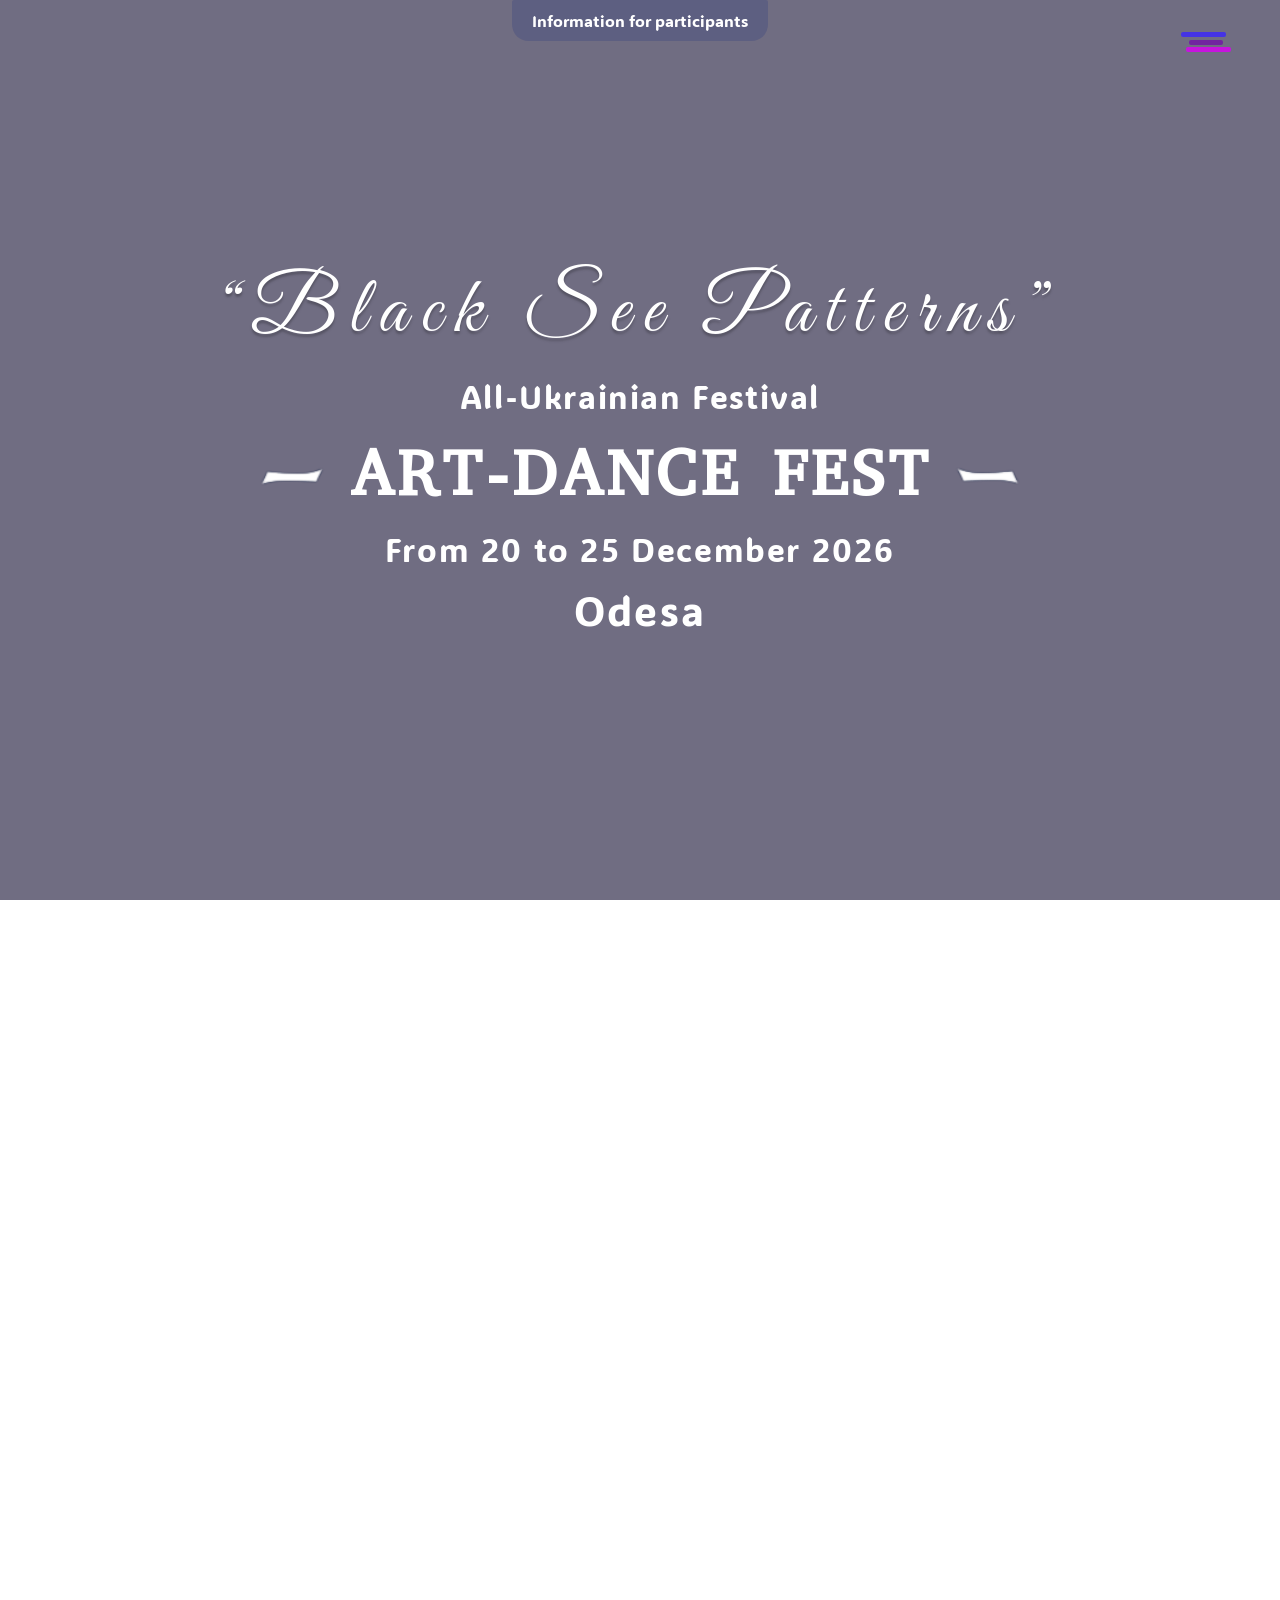
==== commit dbd21038: "Add: organizers-section, style for .nomination-group-container .nomination-group-item" ====
--- a/index.html
+++ b/index.html
@@ -26,6 +26,7 @@
 			<a class='anchor' data-index="1"><span>GALLERY</span></a>
 			<a class='anchor' data-index="2"><span>CATEGORY</span></a>
 			<a class='anchor' data-index="3"><span>NOMINATION</span></a>
+			<a class='anchor' data-index="4"><span>ORGANIZERS</span></a>
 		</div>
 		<div class="nav-footer">
 			<div class='mail'>
@@ -133,9 +134,28 @@
 					<p class='nomination-group-item'>Group 5 - Mixed age (For Ensemble)</p>
 				</div>
 			</div>
+		</section>
+		<section id="organizers" class="organizers-section section">
+			<h2 class="organizers-title">Organizers</h2>
 
+			<div class="judges-photos">
+				<div class="judge-photo" style="background-image: url('wwwroot/photo_2025-10-07_11-27-24.jpg');"></div>
+				<div class="judge-photo" style="background-image: url('wwwroot/photo_2025-10-07_11-27-24.jpg');"></div>
+				<div class="judge-photo" style="background-image: url('wwwroot/photo_2025-10-07_11-27-24.jpg');"></div>
+				<div class="judge-photo" style="background-image: url('wwwroot/photo_2025-10-07_11-27-24.jpg');"></div>
+			</div>
+			<h2 class="judges-title">Judges</h2>
+			<div class="organizers-photos">
+				<div class="organizer-photo" style="background-image: url('wwwroot/photo_2025-10-07_11-27-12.jpg');"></div>
+				<div class="organizer-photo" style="background-image: url('wwwroot/photo_2025-10-07_11-27-15.jpg');"></div>
+				<div class="organizer-photo" style="background-image: url('wwwroot/photo_2025-10-07_11-27-09.jpg');"></div>
+				<div class="organizer-photo" style="background-image: url('wwwroot/photo_2025-10-07_11-27-21.jpg');"></div>
+				<div class="organizer-photo" style="background-image: url('wwwroot/photo_2025-10-07_11-26-33.jpg');"></div>
+				<div class="organizer-photo" style="background-image: url('wwwroot/photo_2025-10-07_11-27-28.jpg');"></div>
+			</div>
+			<p class="jury-disclaimer">The composition of the jury is subject to change. *</p>
+		</section>
 	</div>
-	</section>
 	</div>
 
 	<div id="fullscreen-overlay" class="fullscreen-overlay">
--- a/css/style.css
+++ b/css/style.css
@@ -2,6 +2,8 @@
 
 :root {
 	--h2-font-family: 'Great Vibes', serif;
+	--secondary-font-family: 'Abyssinica SIL', serif;
+	--primary-font-family: 'ADLaM Display', sans-serif;
 }
 
 body,
@@ -20,6 +22,7 @@
 	font-size: clamp(3rem, 8vw, 6rem);
 	font-weight: 400;
 	letter-spacing: 0.16em;
+	margin-top: 4vh;
 }
 
 header {
@@ -30,13 +33,6 @@
 	justify-content: flex-end;
 	align-items: center;
 	box-sizing: border-box;
-}
-
-#category {
-	display: flex;
-	flex-direction: column;
-	align-items: center;
-	justify-content: start;
 }
 
 #fullscreen-image {
@@ -121,7 +117,66 @@
 	height: clamp(20px, 2vh, 60px);
 	z-index: 4;
 }
-
+.category-section {
+	display: flex;
+	flex-direction: column;
+	align-items: center;
+	justify-content: start;
+	height: 100vh;
+}
+.category-direction-container {
+	width: 90vw;
+	display: flex;
+	flex-direction: row;
+	justify-content: space-between;
+	gap: 5vw;
+	margin-bottom: 3vh;
+}
+.category-direction {
+	display: block;
+	text-align: center;
+}
+.category-direction-title {
+	font-size: clamp(2rem, 4vw, 4rem);
+	font-weight: 400;
+	letter-spacing: 0.1em;
+	margin: 0;
+	margin-bottom: 1vh;
+}
+.category-direction-description {
+	font-size: clamp(0.5rem, 1.2vw, 1.5rem);
+	font-style: italic;
+	letter-spacing: 0.05em;
+	margin: 0;
+	font-family: var(--secondary-font-family);
+}
+.category-list-items {
+	padding-left: 20px;
+
+	margin: 0;
+	ul {
+		list-style: none;
+		padding-left: 0;
+	}
+	li {
+		display: flex;
+		align-self: center;
+		align-items: center;
+		margin-bottom: 4vh;
+		font-size: clamp(1.7rem, 3.5vw, 5rem);
+	}
+	li::before {
+		content: '';
+		display: block;
+		place-content: center;
+		width: 25px;
+		height: 25px;
+		margin-right: 10px;
+		background-image: url('../img/dot.png');
+		background-size: contain;
+		background-repeat: no-repeat;
+	}
+}
 .close-btn {
 	border: 1px solid #4533e4;
 	position: relative;
@@ -268,7 +323,104 @@
 	justify-content: center;
 	flex-grow: 1;
 }
-
+.nomination-section {
+	display: flex;
+	flex-direction: column;
+	align-items: center;
+	justify-content: start;
+	height: 100vh;
+	width: 100%;
+}
+
+.nomination-container {
+	display: flex;
+	flex-direction: column;
+	align-items: center;
+	justify-content: center;
+	gap: 4vh;
+}
+.nomination-items {
+	display: flex;
+	flex-direction: row;
+	align-items: start;
+	justify-content: space-between;
+	gap: 4vh;
+	width: 90vw;
+}
+.nomination-item {
+}
+.nomination-item-title {
+	font-size: clamp(1.5rem, 3vw, 4rem);
+	font-weight: 400;
+	letter-spacing: 0.1em;
+	margin: 0;
+	margin-bottom: 1vh;
+	text-align: center;
+}
+.nomination-item-description {
+	font-size: clamp(0.8rem, 1.5vw, 2rem);
+	font-style: italic;
+	letter-spacing: 0.05em;
+	margin: 0;
+	font-family: var(--secondary-font-family);
+	text-align: center;
+}
+.nomination-group-container {
+	display: flex;
+	flex-direction: column;
+	align-items: center;
+	justify-content: center;
+	gap: 2vh;
+}
+.nomination-group-item {
+	font-family: var(--primary-font-family);
+	font-size: clamp(1.5rem, 2vw, 3rem);
+}
+
+.organizers-section {
+	display: flex;
+	flex-direction: column;
+	align-items: center;
+	justify-content: flex-start;
+	padding: 4vh 0 5vh;
+	color: #ffffff;
+}
+
+.judges-title,
+.organizer-title {
+	margin-top: 2vh;
+	margin-bottom: 2vh;
+	text-align: center;
+}
+
+.organizers-photos,
+.judges-photos {
+	display: grid;
+	grid-auto-flow: column;
+	grid-auto-columns: clamp(120px, 12vw, 300px);
+	gap: clamp(16px, 4vw, 72px);
+	align-items: center;
+	justify-content: center;
+	margin-bottom: 2vh;
+}
+
+.organizer-photo,
+.judge-photo {
+	width: clamp(120px, 12vw, 300px);
+	height: clamp(120px, 12vw, 300px);
+	border-radius: clamp(24px, 2.5vw, 56px);
+	background-size: cover;
+	background-position: center;
+	background-repeat: no-repeat;
+	box-shadow: 0 15px 35px rgba(0, 0, 0, 0.25);
+}
+
+.jury-disclaimer {
+	font-family: var(--h2-font-family);
+	font-size: clamp(1rem, 2.5vw, 2rem);
+	text-align: center;
+	margin: 2vh 0 0;
+}
 .nav-footer {
 	flex: 1;
 	display: flex;
@@ -555,6 +707,23 @@
 
 /* Адаптивные стили для nav-footer */
 @media (max-width: 768px) {
+	.category-direction-container {
+		flex-direction: column;
+		align-items: center;
+		gap: 3vh;
+		margin-bottom: 10vh;
+	}
+	.organizers-photos,
+	.judges-photos {
+		grid-auto-flow: сolumn;
+
+		align-items: center;
+		width: 90vw;
+	}
+	.nomination-items {
+		flex-direction: column;
+		align-items: center;
+	}
 	.navigation-bar {
 		width: 100vw;
 		right: 0;
@@ -600,6 +769,12 @@
 		opacity: 3;
 	}
 
+	.organizers-photos,
+	.judges-photos {
+		grid-template-columns: repeat(2, minmax(120px, 1fr));
+		gap: 12px;
+	}
+
 	.nav-footer {
 		gap: 12px;
 		padding-bottom: 1rem;
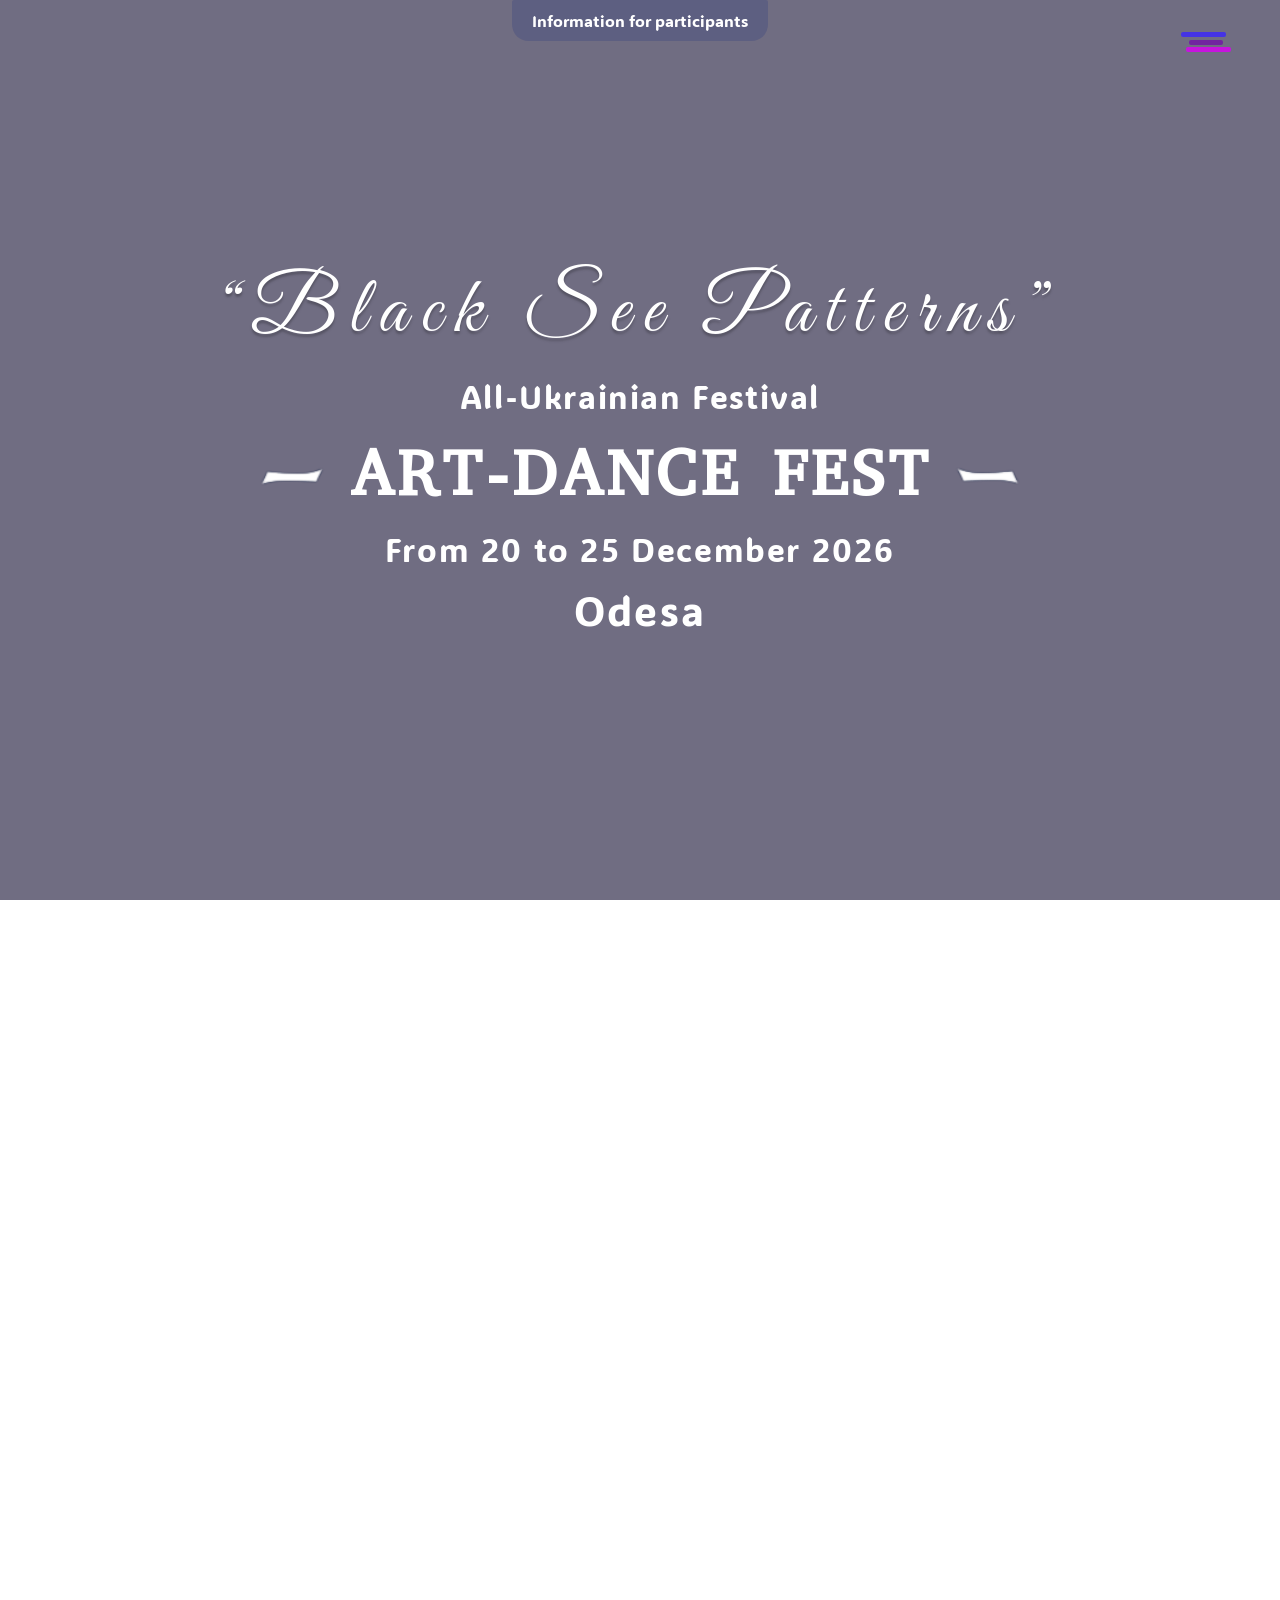
==== commit 15eaeaf7: "Add: footer and styles" ====
--- a/index.html
+++ b/index.html
@@ -22,11 +22,12 @@
 			<a href="#" class="nav-logo"><img src="img/background.webp" alt="Logo" /></a>
 		</div>
 		<div class="nav-main">
-			<a class='anchor' data-index="0"><span>HOME</span></a>
-			<a class='anchor' data-index="1"><span>GALLERY</span></a>
-			<a class='anchor' data-index="2"><span>CATEGORY</span></a>
-			<a class='anchor' data-index="3"><span>NOMINATION</span></a>
-			<a class='anchor' data-index="4"><span>ORGANIZERS</span></a>
+			<a class='nav-anchor' data-index="0"><span>HOME</span></a>
+			<a class='nav-anchor' data-index="1"><span>GALLERY</span></a>
+			<a class='nav-anchor' data-index="2"><span>CATEGORY</span></a>
+			<a class='nav-anchor' data-index="3"><span>NOMINATION</span></a>
+			<a class='nav-anchor' data-index="4"><span>ORGANIZERS</span></a>
+			<a class='nav-anchor' data-index="5"><span>CONTACTS</span></a>
 		</div>
 		<div class="nav-footer">
 			<div class='mail'>
@@ -137,14 +138,6 @@
 		</section>
 		<section id="organizers" class="organizers-section section">
 			<h2 class="organizers-title">Organizers</h2>
-
-			<div class="judges-photos">
-				<div class="judge-photo" style="background-image: url('wwwroot/photo_2025-10-07_11-27-24.jpg');"></div>
-				<div class="judge-photo" style="background-image: url('wwwroot/photo_2025-10-07_11-27-24.jpg');"></div>
-				<div class="judge-photo" style="background-image: url('wwwroot/photo_2025-10-07_11-27-24.jpg');"></div>
-				<div class="judge-photo" style="background-image: url('wwwroot/photo_2025-10-07_11-27-24.jpg');"></div>
-			</div>
-			<h2 class="judges-title">Judges</h2>
 			<div class="organizers-photos">
 				<div class="organizer-photo" style="background-image: url('wwwroot/photo_2025-10-07_11-27-12.jpg');"></div>
 				<div class="organizer-photo" style="background-image: url('wwwroot/photo_2025-10-07_11-27-15.jpg');"></div>
@@ -153,8 +146,42 @@
 				<div class="organizer-photo" style="background-image: url('wwwroot/photo_2025-10-07_11-26-33.jpg');"></div>
 				<div class="organizer-photo" style="background-image: url('wwwroot/photo_2025-10-07_11-27-28.jpg');"></div>
 			</div>
+			<h2 class="judges-title">Judges</h2>
+			<div class="judges-photos">
+				<div class="judge-photo" style="background-image: url('wwwroot/photo_2025-10-07_11-27-24.jpg');"></div>
+				<div class="judge-photo" style="background-image: url('wwwroot/photo_2025-10-07_11-27-24.jpg');"></div>
+				<div class="judge-photo" style="background-image: url('wwwroot/photo_2025-10-07_11-27-24.jpg');"></div>
+				<div class="judge-photo" style="background-image: url('wwwroot/photo_2025-10-07_11-27-24.jpg');"></div>
+			</div>
 			<p class="jury-disclaimer">The composition of the jury is subject to change. *</p>
 		</section>
+		<footer id="contacts" class="footer-section section">
+			<h2 class="sponsors-title">Our Sponsors</h2>
+			<div class="footer-sponsors">
+				<img src="wwwroot/Sponsor2.png" alt="Sponsor" class="footer-sponsor" />
+				<img src="wwwroot/Слой 0.png" alt="Sponsor" class="footer-sponsor" />
+				<img src="wwwroot/Слой 1.png" alt="Sponsor" class="footer-sponsor" />
+				<img src="wwwroot/Слой 3.png" alt="Sponsor" class="footer-sponsor" />
+				<img src="wwwroot/Слой 4.png" alt="Sponsor" class="footer-sponsor" />
+				<img src="wwwroot/spnsor1.png" alt="Sponsor" class="footer-sponsor" />
+			</div>
+			<div class="footer-contacts">
+				<h2 class="footer-title">Contacts</h2>
+				<div class="footer-mail">
+					<img src="img/MailSVG.svg" alt="Mail" />
+					<a href="mailto:blackseepatterns@gmail.com">blackseepatterns@gmail.com</a>
+				</div>
+				<div class="footer-phone">
+					<img src="img/Vector.svg" alt="Phone" />
+					<a href="tel:+380965555555">09655555555</a>
+				</div>
+				<div class="footer-social">
+					<a href="#"><img src="img/Instagram.svg" alt="Instagram" /></a>
+					<a href="#"><img src="img/Telegram App.svg" alt="Telegram" /></a>
+					<a href="#"><img src="img/Facebook.svg" alt="Facebook" /></a>
+				</div>
+			</div>
+		</footer>
 	</div>
 	</div>
 
--- a/css/style.css
+++ b/css/style.css
@@ -22,7 +22,7 @@
 	font-size: clamp(3rem, 8vw, 6rem);
 	font-weight: 400;
 	letter-spacing: 0.16em;
-	margin-top: 4vh;
+	margin-top: 5vh;
 }
 
 header {
@@ -58,7 +58,7 @@
 	top: 0;
 	left: 0;
 	width: 100%;
-	height: 100%;
+	height: 100vh;
 	background-color: rgba(36, 31, 63, 0.65);
 	z-index: 1;
 }
@@ -347,8 +347,7 @@
 	gap: 4vh;
 	width: 90vw;
 }
-.nomination-item {
-}
+
 .nomination-item-title {
 	font-size: clamp(1.5rem, 3vw, 4rem);
 	font-weight: 400;
@@ -370,11 +369,11 @@
 	flex-direction: column;
 	align-items: center;
 	justify-content: center;
-	gap: 2vh;
 }
 .nomination-group-item {
 	font-family: var(--primary-font-family);
-	font-size: clamp(1.5rem, 2vw, 3rem);
+	font-size: clamp(1.1rem, 2vw, 3rem);
+	margin: 1vh;
 }
 
 .organizers-section {
@@ -382,13 +381,11 @@
 	flex-direction: column;
 	align-items: center;
 	justify-content: flex-start;
-	padding: 4vh 0 5vh;
 	color: #ffffff;
 }
 
-.judges-title,
-.organizer-title {
-	margin-top: 2vh;
+.organizers-title,
+.judges-title {
 	margin-bottom: 2vh;
 	text-align: center;
 }
@@ -421,6 +418,99 @@
 	text-align: center;
 	margin: 2vh 0 0;
 }
+
+.footer-section {
+	width: 100%;
+	height: 100vh;
+	background: linear-gradient(
+		180deg,
+		rgba(32, 25, 58, 1) 0%,
+		rgba(24, 15, 114, 1) 100%
+	);
+	display: flex;
+	flex-direction: column;
+	align-items: center;
+	justify-content: space-between;
+	padding: 6vh 0 8vh;
+	box-sizing: border-box;
+}
+
+.footer-sponsors {
+	width: min(90vw, 1200px);
+	display: flex;
+
+	justify-content: center;
+	gap: clamp(20px, 4vw, 60px);
+}
+
+.footer-sponsor {
+	width: clamp(100px, 12vw, 200px);
+	height: clamp(100px, 12vw, 200px);
+	object-fit: contain;
+}
+.footer-title {
+	margin-bottom: 1vh;
+}
+.footer-contacts {
+	width: min(90vw, 900px);
+	display: flex;
+	flex-direction: column;
+	align-items: center;
+	gap: 2vh;
+}
+
+.footer-mail,
+.footer-phone {
+	display: flex;
+	align-items: center;
+	gap: 20px;
+	font-family: 'ADLaM Display', sans-serif;
+	font-size: clamp(1rem, 2vw, 2.25rem);
+	letter-spacing: 0.16em;
+}
+
+.footer-mail img,
+.footer-phone img {
+	width: 40px;
+	height: 40px;
+}
+
+.footer-mail a,
+.footer-phone a {
+	color: #ffffff;
+	text-decoration: none;
+}
+
+.footer-social {
+	display: flex;
+	gap: clamp(16px, 3vw, 40px);
+}
+
+.footer-social a {
+	width: 75px;
+	height: 75px;
+	display: flex;
+	align-items: center;
+	justify-content: center;
+	border-radius: 50%;
+	background: rgba(255, 255, 255, 0.05);
+	transition: background 0.3s ease;
+}
+
+.footer-social a:hover {
+	background: rgba(255, 255, 255, 0.2);
+}
+
+.footer-social img {
+	width: 40px;
+	height: 40px;
+}
+
+.nav-anchor {
+	display: block;
+	cursor: pointer;
+}
+
 .nav-footer {
 	flex: 1;
 	display: flex;
@@ -713,12 +803,30 @@
 		gap: 3vh;
 		margin-bottom: 10vh;
 	}
+	.footer-mail,
+	.footer-phone {
+		flex-direction: column;
+		gap: 10px;
+		text-align: center;
+	}
+	.footer-social a {
+		width: 56px;
+		height: 56px;
+	}
+	.footer-social img {
+		width: 28px;
+		height: 28px;
+	}
+	.organizers-section {
+		height: 100vh;
+	}
+
 	.organizers-photos,
 	.judges-photos {
-		grid-auto-flow: сolumn;
-
+		grid-auto-flow: column;
 		align-items: center;
 		width: 90vw;
+		margin: 6vh 0;
 	}
 	.nomination-items {
 		flex-direction: column;
